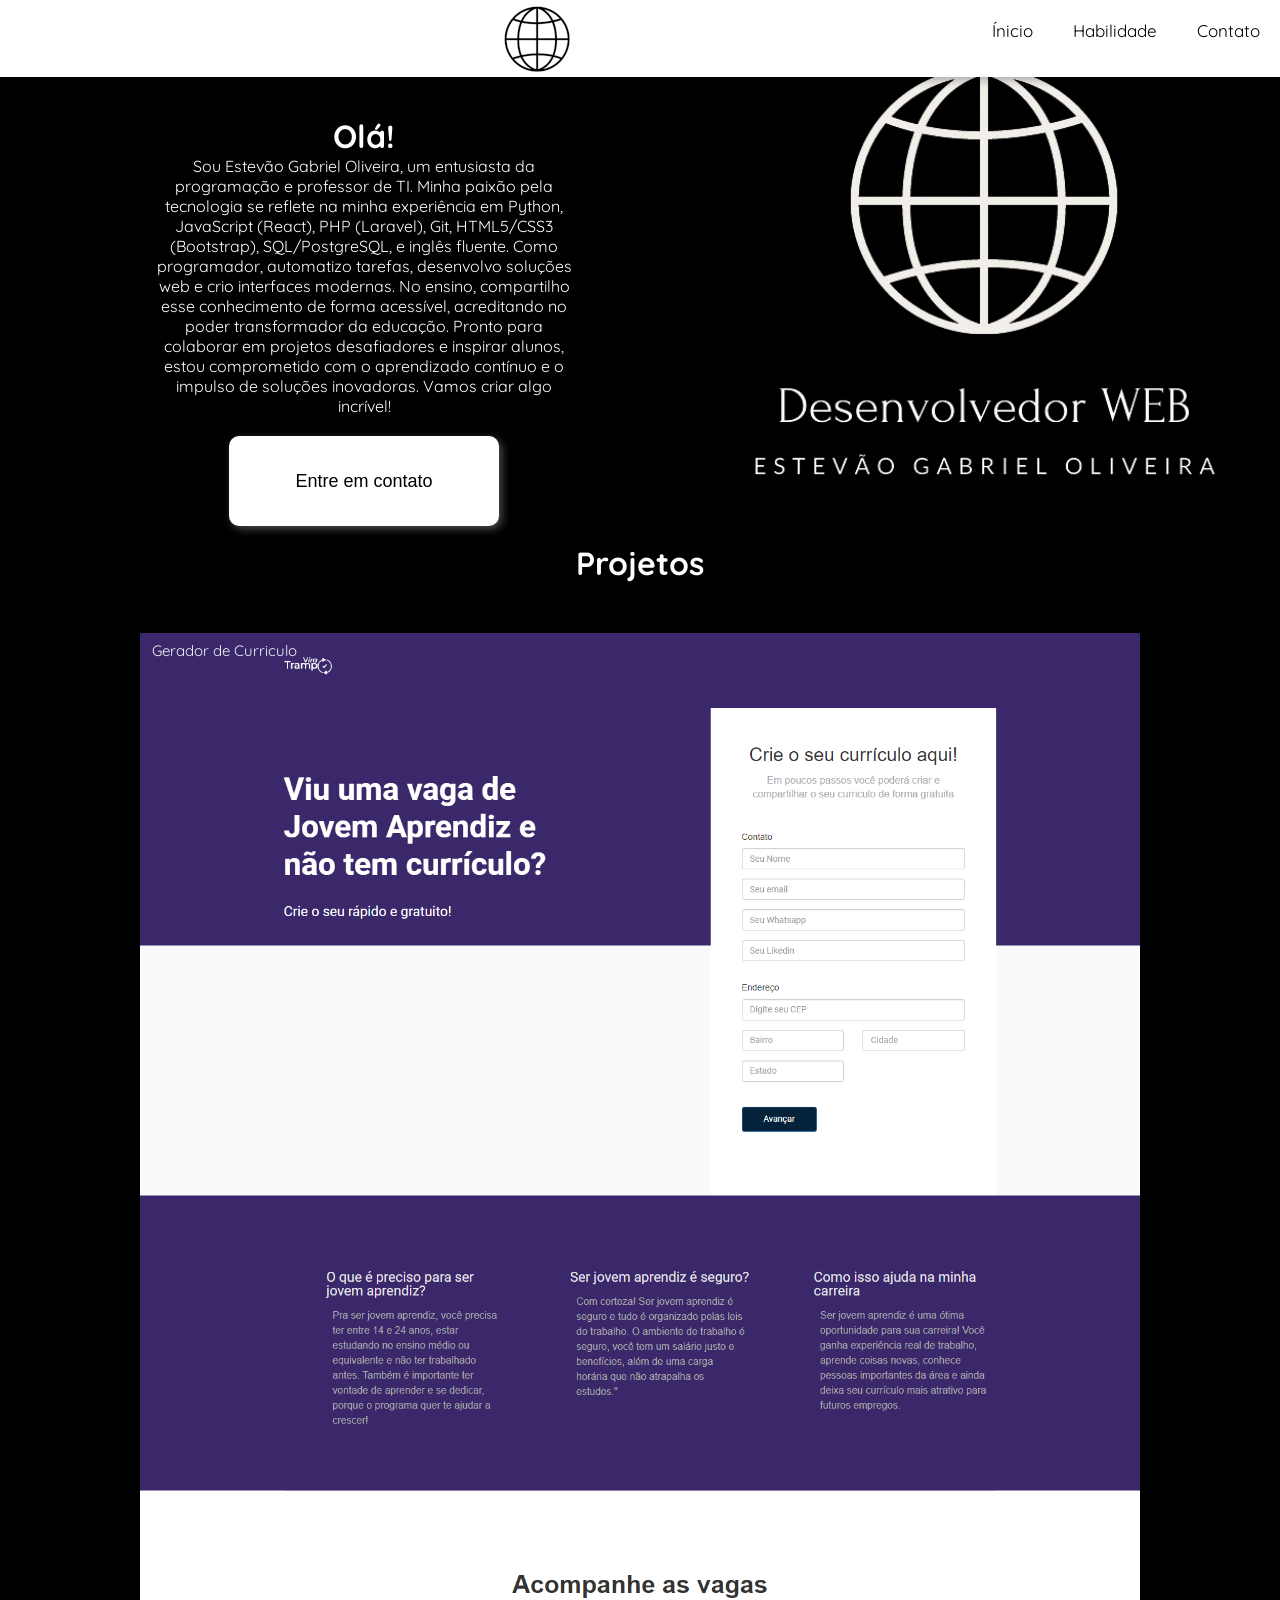
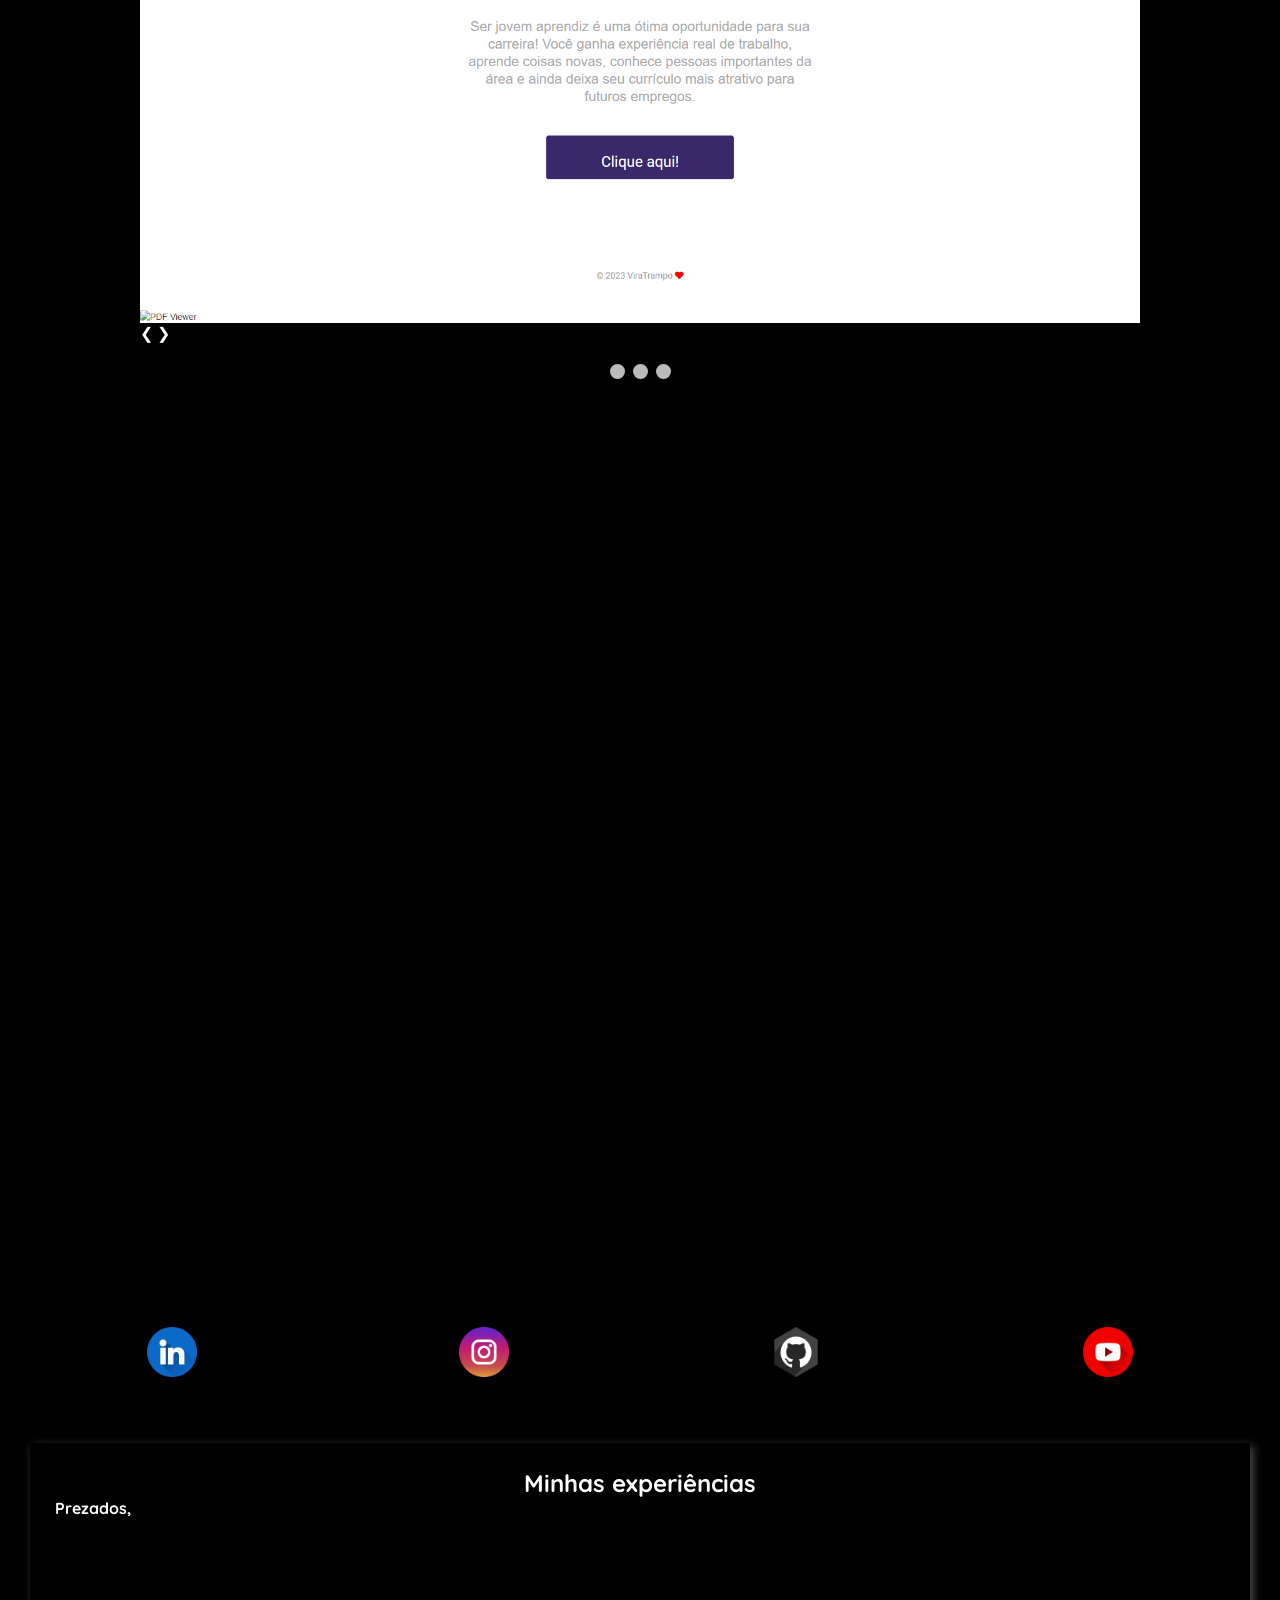
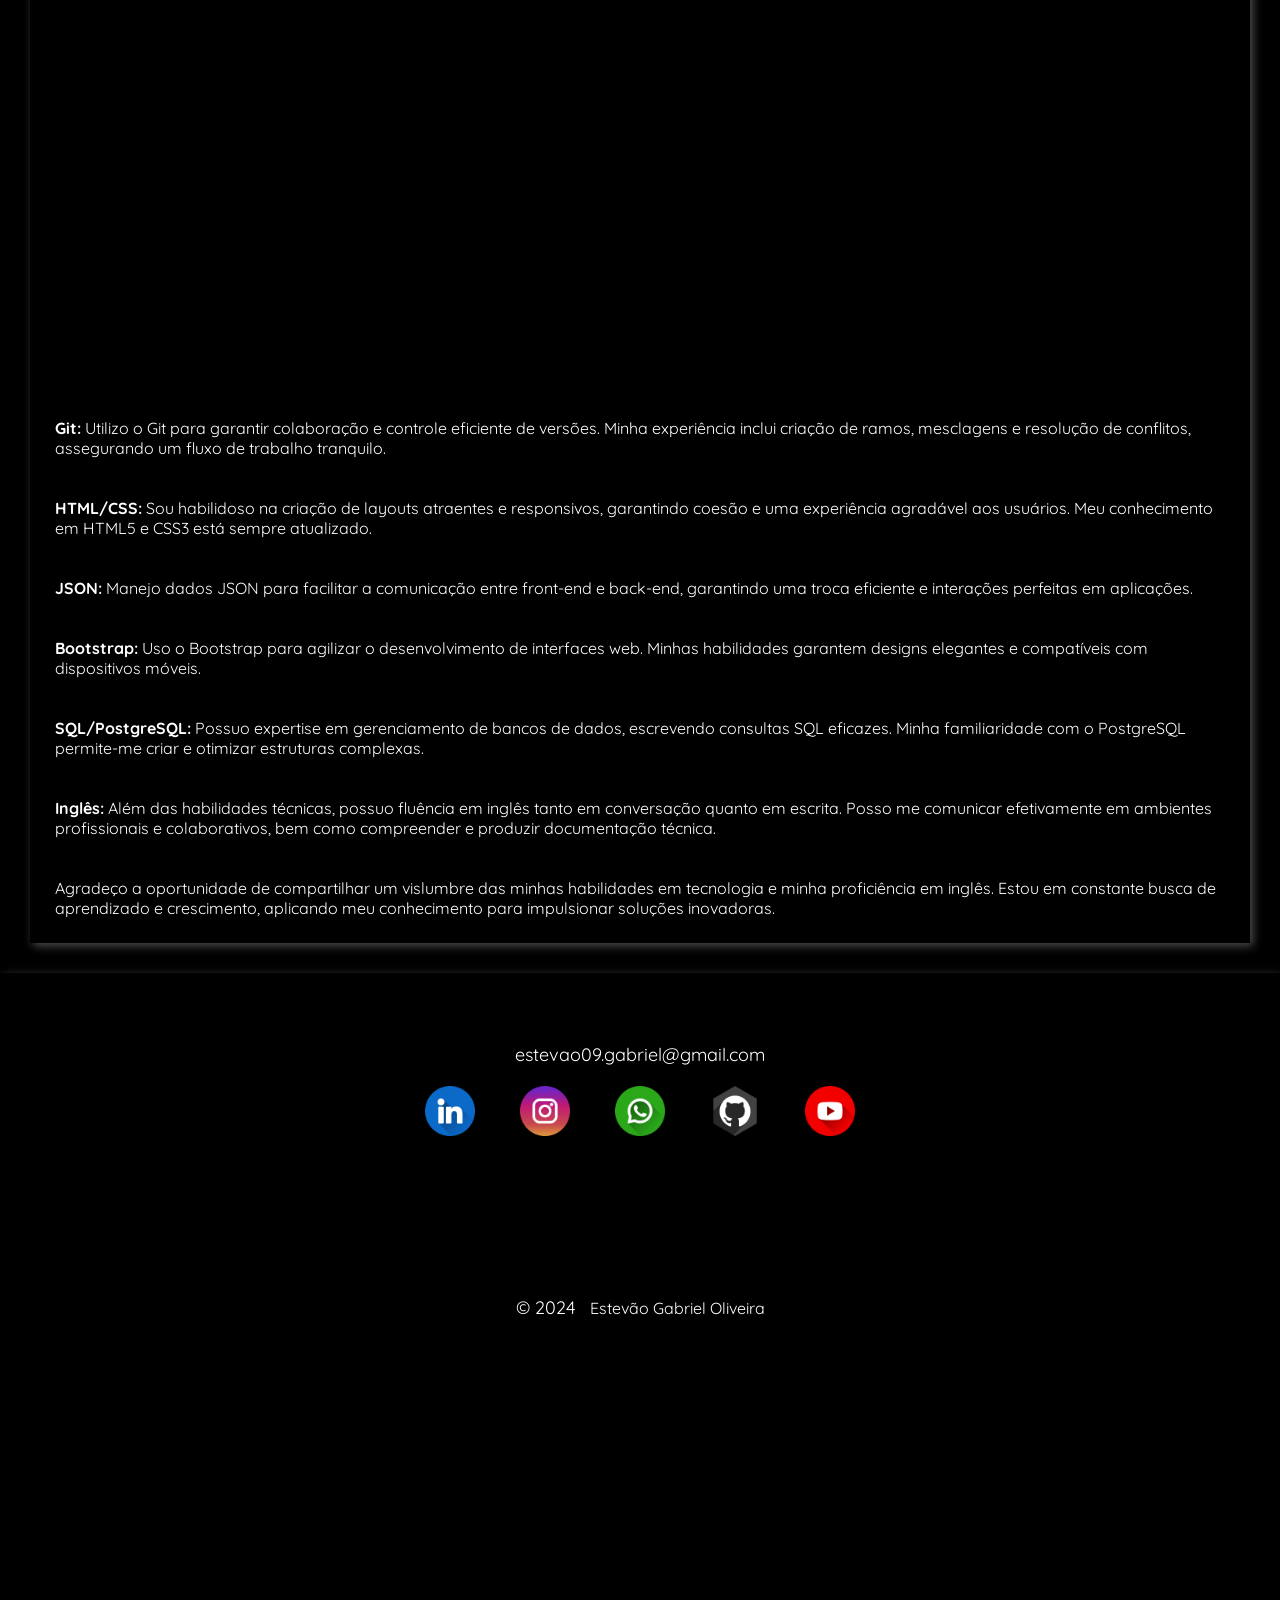
==== index.html @ 5f57acc6 "new style" ====
<!DOCTYPE html>
<html lang="en">
<head>
    <meta charset="UTF-8">
    <meta name="viewport" content="width=device-width, initial-scale=1.0">
    <link rel="stylesheet" href="styles.css">
    <link rel="preconnect" href="https://fonts.googleapis.com">
    <link rel="preconnect" href="https://fonts.gstatic.com" crossorigin>
    <link href="https://fonts.googleapis.com/css2?family=Quicksand:wght@400;700&display=swap" rel="stylesheet">
    <title>Estevão Developer</title>
    <link rel="icon" type="image/png" sizes="32x32" href="images/logo claro.png">
</head>
<body>
   <nav>
    <link rel="stylesheet" href="https://cdnjs.cloudflare.com/ajax/libs/font-awesome/4.7.0/css/font-awesome.min.css">

<div class="topnav" id="myTopnav">

     <img  class="logo" float="left" src="./images/logo-recorte.png"   alt="">


  <a href="#home" class="active"> Ínicio </a>
  <a href="#habilidades"> Habilidade </a>
  <a href="#contato"> Contato </a>
  <a href="javascript:void(0);" class="icon" onclick="myFunction()">
    <i class="fa fa-bars"></i>
  </a>

</div>
  
   </nav> 
<main>
    <div class="banner">
        <div class="txt-banner">
            
               <h1>Olá! </h1> 
                
              <p>  Sou Estevão Gabriel Oliveira, um entusiasta da programação e professor de TI. Minha paixão pela tecnologia se reflete na minha experiência em Python, JavaScript (React), PHP (Laravel), Git, HTML5/CSS3 (Bootstrap), SQL/PostgreSQL, e inglês fluente.
                
                Como programador, automatizo tarefas, desenvolvo soluções web e crio interfaces modernas. No ensino, compartilho esse conhecimento de forma acessível, acreditando no poder transformador da educação.
                
                Pronto para colaborar em projetos desafiadores e inspirar alunos, estou comprometido com o aprendizado contínuo e o impulso de soluções inovadoras.
                
                Vamos criar algo incrível!</p>
                <div class="btn-button">
                    <button>Entre em contato</button>
                </div>
            
        </div>
        <div class="img-banner">
          <img id="light-mode-image" src="./images/logo.png" alt="Light Mode Image">

          <!-- Modo escuro -->
          <img id="dark-mode-image" src="./images/logo claro.png" alt="Dark Mode Image">
      </div>
   
    </div>

</main>   
<section>
    <div class="projetos">
        <h1>Projetos</h1>
        <!-- Slideshow container -->
<div class="slideshow-container">

    <!-- Full-width images with number and caption text -->
    <div class="mySlides fade" >
      <div class="numbertext">Gerador de Curriculo</div>
      <a target="_blank" href="https://gerador-cv.onrender.com/"><img src="./images/cv-generator.png" style="width:100%"></a>
    
    </div>
  
    
  
    <!-- Next and previous buttons -->
    <a class="prev" onclick="plusSlides(-1)">&#10094;</a>
    <a class="next" onclick="plusSlides(1)">&#10095;</a>
  </div>
  <br>
  
  <!-- The dots/circles -->
  <div style="text-align:center">
    <span class="dot" onclick="currentSlide(1)"></span>
    <span class="dot" onclick="currentSlide(2)"></span>
    <span class="dot" onclick="currentSlide(3)"></span>
  </div>
    </div>
    <div class="aula"></div>
        <div class="contato" id="contato">
         

              
          <ul>
    
            <li><a target="_blank" href="https://www.linkedin.com/in/estev%C3%A3o-gabriel-oliveira-5339aa174/"><img src="./images/icon/linkedin.png" alt=""></a></li>
            <li><a target="_blank"   href="https://instagram.com/estevao_developer?igshid=YzAwZjE1ZTI0Zg=="><img src="./images/icon/instagram.png" alt=""></a></li>
            <li><a target="_blank"  href="https://github.com/Estevao-lang"><img src="./images/icon/github.png" alt=""></a></li>
            <li><a target="_blank"  href="https://www.youtube.com/channel/UC54DzxQUvCBLWkyb55XNCog"><img src="./images/icon/youtube.png" alt=""></a></li>
          </ul>
        </div>
    <div id="habilidades" class="sobre">
      
 
        
        <div class="sobre-txt">
          <h1>Minhas experiências</h1>
        <p  class="fade-in-text" data-scroll><b>Prezados,</b ></p><br><br>
        
            
            <p  class="fade-in-text" data-scroll>Gostaria de compartilhar um panorama das minhas habilidades em tecnologia, bem como meu nível de proficiência em inglês: </p><br><br>
            
           <p  class="fade-in-text" data-scroll><b>Python: </b> Minha trajetória na programação teve início com Python, uma linguagem versátil. Automatizo tarefas, desenvolvo soluções web e realizo análise de dados. Sou capaz de criar scripts eficientes e personalizados.</p>
            <br><br>
            <p  class="fade-in-text" data-scroll><b>JavaScript:</b> Adentrei o mundo do front-end com JavaScript. Tenho habilidade na criação de interações dinâmicas em páginas web. Além disso, sou proficiente no uso do framework React, desenvolvendo interfaces de usuário modernas e responsivas.</p>
            <br><br>
            <p  class="fade-in-text" data-scroll><b>PHP:</b> Possuo sólido conhecimento em PHP, uma linguagem essencial para o desenvolvimento web do lado do servidor. Construo aplicações dinâmicas e escaláveis, fazendo uso das capacidades do framework Laravel.</p>
            <br><br>
            <p  class="fade-in-text" data-scroll><b>React:</b> Minha paixão por construir interfaces de usuário reativas me levou ao React. Crio componentes reutilizáveis e desenvolvo aplicações envolventes, proporcionando excelentes experiências aos usuários.</p>
            <br><br>
            <p class="fade-in-text" data-scroll><b>Laravel:</b> Domino o Laravel, permitindo-me construir aplicações web avançadas e seguras. Desde a arquitetura até a segurança, estou confortável em trabalhar em diversos aspectos do desenvolvimento.</p>
            <br><br>
            <p  class="fade-in-text" data-scroll><b>Git:</b> Utilizo o Git para garantir colaboração e controle eficiente de versões. Minha experiência inclui criação de ramos, mesclagens e resolução de conflitos, assegurando um fluxo de trabalho tranquilo.</p>
            <br><br>
            <p  class="fade-in-text" data-scroll><b>HTML/CSS: </b>Sou habilidoso na criação de layouts atraentes e responsivos, garantindo coesão e uma experiência agradável aos usuários. Meu conhecimento em HTML5 e CSS3 está sempre atualizado. </p><br><br>
            
            <p  class="fade-in-text" data-scroll><b>JSON:</b> Manejo dados JSON para facilitar a comunicação entre front-end e back-end, garantindo uma troca eficiente e interações perfeitas em aplicações. </p><br> <br>
            
            <p  class="fade-in-text" data-scroll><b>Bootstrap: </b>Uso o Bootstrap para agilizar o desenvolvimento de interfaces web. Minhas habilidades garantem designs elegantes e compatíveis com dispositivos móveis. </p><br><br>
            
            <p  class="fade-in-text" data-scroll><b>SQL/PostgreSQL:</b> Possuo expertise em gerenciamento de bancos de dados, escrevendo consultas SQL eficazes. Minha familiaridade com o PostgreSQL permite-me criar e otimizar estruturas complexas.</p>
            <br><br>
            
            <p  class="fade-in-text" data-scroll><b>Inglês:</b> Além das habilidades técnicas, possuo fluência em inglês tanto em conversação quanto em escrita. Posso me comunicar efetivamente em ambientes profissionais e colaborativos, bem como compreender e produzir documentação técnica.</p>
            <br><br>
             <p  class="fade-in-text"  data-scroll>Agradeço a oportunidade de compartilhar um vislumbre das minhas habilidades em tecnologia e minha proficiência em inglês. Estou em constante busca de aprendizado e crescimento, aplicando meu conhecimento para impulsionar soluções inovadoras.</p>
    </div>
</div>
</section>
<footer>
  <div class="contatos-footer">
    <ul>

      <li> <a  href=mailto:estevao09.gabriel@gmail.com target="_blank" rel="noopener noreferrer"  style="text-decoration: none; color: white;">estevao09.gabriel@gmail.com</a></li>
    </ul>  
  </div>

<div class="redes">
  <ul>
    
    <li><a target="_blank" href="https://www.linkedin.com/in/estev%C3%A3o-gabriel-oliveira-5339aa174/"><img src="./images/icon/linkedin.png" alt=""></a></li>
    <li><a target="_blank"   href="https://instagram.com/estevao_developer?igshid=YzAwZjE1ZTI0Zg=="><img src="./images/icon/instagram.png" alt=""></a></li>
    <li><a target="_blank"  href="https://wa.me/5511965838246"><img src="./images/icon/whatsapp.png" alt=""></a></li>
    <li><a target="_blank"  href="https://github.com/Estevao-lang"><img src="./images/icon/github.png" alt=""></a></li>
    <li><a target="_blank"  href="https://www.youtube.com/channel/UC54DzxQUvCBLWkyb55XNCog"><img src="./images/icon/youtube.png" alt=""></a></li>
  </ul>
  
</div>
<div class="copy">© 2024 
  <a href="https://www.linkedin.com/in/estev%C3%A3o-gabriel-oliveira-5339aa174/" target="_blank"> Estevão Gabriel Oliveira</a>
</div>
</footer>

<script src="app.js"></script>
</body>
</html>
---- styles.css ----
/* Reset de estilos */
* {
  margin: 0;
  padding: 0;
  box-sizing: border-box;
}

/* Estilos base */
body {
  font-family: 'Quicksand', sans-serif;
  background-color: black;
  color: white;
}

body.dark-mode {
  background-color: #333;
  color: #fff;
}
#light-mode-image {
  display: none; /* Visível por padrão */
}

#dark-mode-image {
  display: block; /* Invisível por padrão */
}

.dark-mode #light-mode-image {
  display: none; /* Oculta no modo escuro */
}

.dark-mode #dark-mode-image {
  display: block; /* Mostra no modo escuro */
}

.txt-banner{
  display: flex;
  justify-content: center;
  text-align: center;
  flex-direction: column;
}
.banner {
  display: flex;
  justify-content: center;
  margin-bottom: 300px;
  border-bottom: #bbb 1px solid;
}
nav{ 
   box-shadow: 3px 3px 9px rgba(0, 0, 0, 0.3); 
   position: fixed;
   width: 100%;
   background-color: white;
   z-index: 1;
}

.logo{
position: relative;
right: 30vw;
}
.img-banner img {
  width: 40vw;
  margin-bottom: 60px;
}

.txt-banner p {
  padding: 0 10vw;
}
 .sobre-txt{
  padding: 25px;
}
li {
  list-style: none;
  margin: 20px;
  display: inline;
}

.aula {
  background-color: black;
  background-image: url("./images/apontando.JPG");
  height: 100vh;
  background-attachment: fixed;
  background-position: center;
  background-repeat: no-repeat;
  background-size: cover;
}

li:hover {
  opacity: 0.5;
}

.topnav {
  display: flex;
  justify-content: right;

}

.contato ul {
  justify-content: center;
  display: flex;
  flex-wrap: wrap;
}

.redes li a img {
  width: 50px;
}

.topnav a {
  float: left;
  color: black;
  text-align: center;
  padding: 20px;
  text-decoration: none;
  font-size: 17px;
}

.topnav a:hover {
  opacity: 0.5;
}

.topnav a.active {
  color: black;
}


.topnav .icon {
  display: none;
}

.btn-button button {
  padding: 15px;
  width: 15em;
  margin-top: 20px;
  border-style: none;
  border-radius: 10px;
  background-color: white;
  color: black;
  box-shadow: 3px 3px 9px rgba(255, 255, 255, 0.3); 
}

.btn-button button:hover {
  opacity: 0.5;
}

.editorial {
  display: block;
  width: 100%;
  height: 60px;
  max-height: 60px;
  margin: 0;
  z-index: 5;
}

.parallax1 > use,
.parallax2 > use,
.parallax3 > use,
.parallax4 > use {
  animation: move-forever 10s linear infinite;
}

.parallax2 > use {
  animation-duration: 8s;
}

.parallax3 > use {
  animation-duration: 6s;
}

.parallax4 > use {
  animation-duration: 4s;
}

@keyframes move-forever {
  0% {
    transform: translate(85px, 0%);
  }
  100% {
    transform: translate(-90px, 0%);
  }
}

.projetos {
  background-color: black;
  color: white;
  overflow: hidden;
}

.projetos h1 {
  padding: 30px;
  text-align: center;
  margin: 20px;
  font-weight: 700;
  font-size: xx-large;
}

.mySlides {
  display: none;
}

img {
  vertical-align: middle;
}

.slideshow-container {
  max-width: 1000px;
  position: relative;
  margin: auto;
}

.text,
.numbertext {
  color: #f2f2f2;
  font-size: 15px;
  padding: 8px 12px;
  position: absolute;
}

.text {
  bottom: 8px;
  width: 100%;
  text-align: center;
}

.numbertext {
  top: 0;
}

.dot {
  height: 15px;
  width: 15px;
  margin: 0 2px;
  background-color: #bbb;
  border-radius: 50%;
  display: inline-block;
  transition: background-color 0.6s ease;
}

.fade {
  animation-name: fade;
  animation-duration: 1.5s;
}

@keyframes fade {
  from {
    opacity: .4;
  }
  to {
    opacity: 1;
  }
}

h1 {
  text-align: center;
}

.sobre {
  margin: 30px;
  padding: 25px;
  box-shadow: 3px 3px 9px rgba(255, 255, 255, 0.3); 
}

.fade-in-text {
  opacity: 0;
}

.visible {
  opacity: 1 !important;
  animation: fadeIn 5s forwards;
}

@keyframes fadeIn {
  0% {
    opacity: 0;
  }
  100% {
    opacity: 1;
  }
}

footer {
  text-align: center;
  height: 70vh;
  background-color: black;
  color: white;
  padding: 50px;
  box-shadow: 3px 3px 9px rgba(255, 255, 255, 0.3); 
}

.perfil {
  display: flex;
  text-align: center;
  justify-content: center;
  margin: 20px;
}

.contato ul {
  display: flex;
  justify-content: space-around;
  text-align: center;
  padding: 1rem;

 

}

.contato img {
  width: 50px;
  padding-top: 0.5em;
}

.perfil img {
  width: 10vw;
  box-shadow: rgba(0, 0, 0, 0.24) 0px 3px 8px;
  border-radius: 100%;
}

.contatos-footer ul {
  display: flex;
  flex-direction: column;
}

.redes {
  display: flex;
  justify-content: space-around;
  align-items: center;
}

.copy {
  margin-top: 10rem;
  text-align: center;
}

.copy a {
  color: #fff;
  font-size: 1rem;
  text-decoration: none;
  margin-left: 10px;
  text-align: center;
}

/* Media Query para 1920x1080 pixels */
@media screen and (min-width: 1921px) {
  .aula {
    background-size: cover;
    min-height: 500px; /* Ajuste conforme necessário */
  }

  /* Adicione outras regras de estilo específicas para 1920x1080 pixels, se necessário */
}

/* Media Query para 750x1334 pixels */
@media screen and (max-width: 750px) and (max-height: 1334px) {
  .aula {
    background-size: 100% 50%; /* Ajuste para cobrir toda a largura e metade da altura */
    height: 100vh !important; /* Necessário em alguns browsers */
  }

  /* Adicione outras regras de estilo específicas para 750x1334 pixels, se necessário */
}

/* Responsive styles for screens up to 600px */
@media only screen and (max-width: 600px) {
  .aula {
    background-size: 100% 50%;
    height: 100vh !important;
  }
.txt-banner{
  margin-bottom: 5rem;
 
}
.img-banner img{
  margin-bottom:-1rem ;
}
  .topnav a:not(:first-child) {
    display: none;
  }


  .topnav a.icon {
    float: right;
    display: block;
  }

  footer {
    
    display: flex;
    flex-direction: column;
  
  }

}

/* Responsive styles for screens between 601px and 1200px */
@media only screen and (min-width: 601px) and (max-width: 1200px) {
  .aula {
    background-size: cover;
    min-height: 400px;
  }
}

/* Responsive styles for screens up to 800px */
@media screen and (max-width: 800px) {
  .img-banner {
    display: flex;
    justify-content: center;
    margin-bottom: -80px;
    padding: 20px;
  }

  .banner {
    display: flex;
    flex-direction: column-reverse;
  }
}

/* Responsive styles for screens up to 1600px */
@media screen and (max-width: 1600px) {
  .img-banner,
  .banner {
    display: flex;
    justify-content: center;
    margin-bottom: -80px;
    padding: 20px;
  }

  .btn-button {
    display: flex;
    justify-content: center;
  }

  button {
    width: 30vw;
    height: 10vh;
    font-size: large;
  }

  footer {
    font-size: large;
  }

  .txt-banner {
    padding: 20px 0 0 0;
    margin-top: 50px;
  }

  .sobre {
    padding: 0;
  }
}

/* Responsive styles for screens up to 600px (again) */
@media screen and (max-width: 600px) {
  .topnav.responsive {
    position: relative;
  }

  .topnav.responsive .icon {
    position: absolute;
    right: 0;
    top: 0;
  }

  .topnav.responsive a {
    float: none;
    display: block;
    text-align: left;
  }
}

@media only screen and (max-width: 300px) {
  .text {
    font-size: 11px;
  }
}
/* Adapte as propriedades conforme necessário para diferentes tamanhos de tela */
@media screen and (max-width: 600px) {
  .aula {
    background-size: 100% 50%;
    height: 100vh !important;
  }

}

@media only screen and (min-width: 601px) and (max-width: 1200px) {
  .aula {
    background-size: cover;
    min-height: 400px;
  }

}
@media screen and (min-width: 1920px) and (min-height: 1080px) {
.editorial{
  margin-top: -20rem;
}
.txt-banner{
  display: flex;
  justify-content: center;
  align-items: center;
  flex-direction: column;
}

  /* Adicione mais ajustes conforme necessário */
}
@media screen and (min-width: 720px) and (min-height: 1034px) {
.img-banner{
  margin-bottom: -10rem;
}
.txt-banner{
margin-bottom: 5rem;
}
.btn-button button{
  height: 5rem;
}
    /* Adicione mais ajustes conforme necessário */
  }
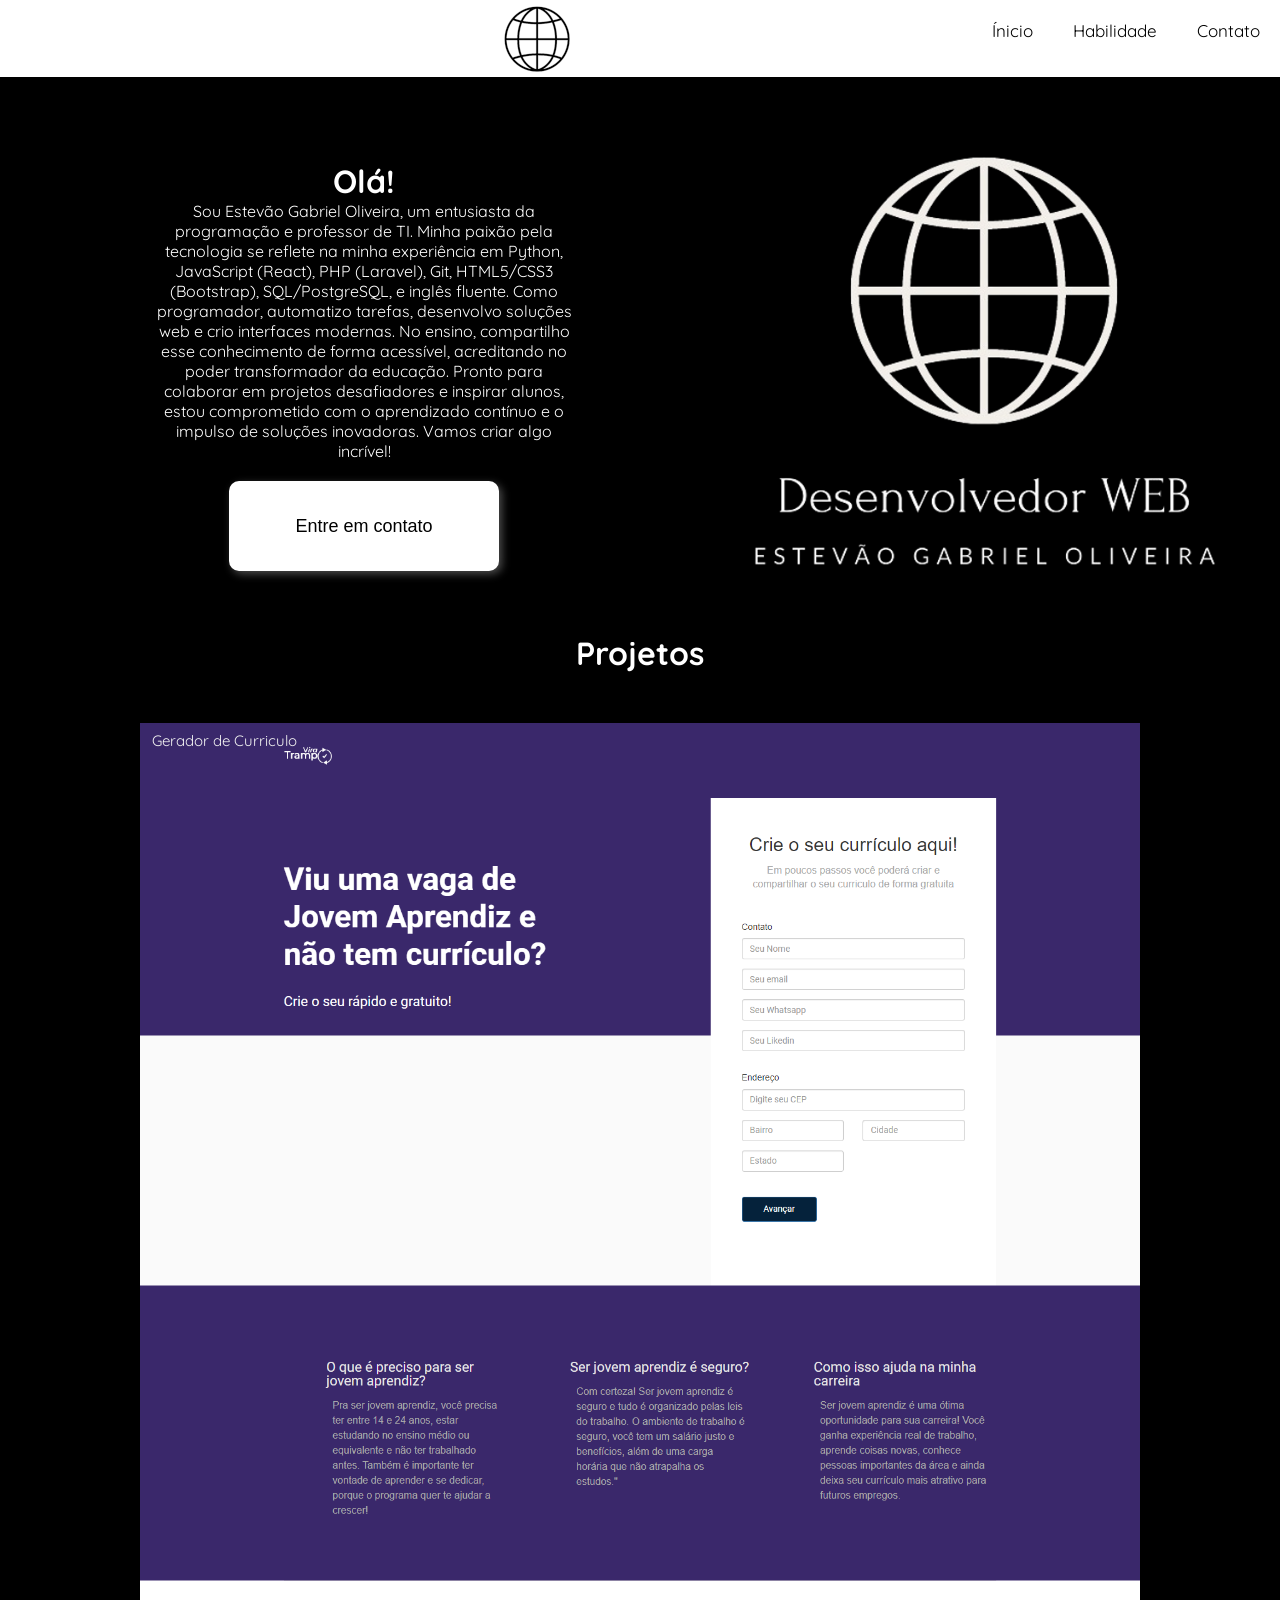
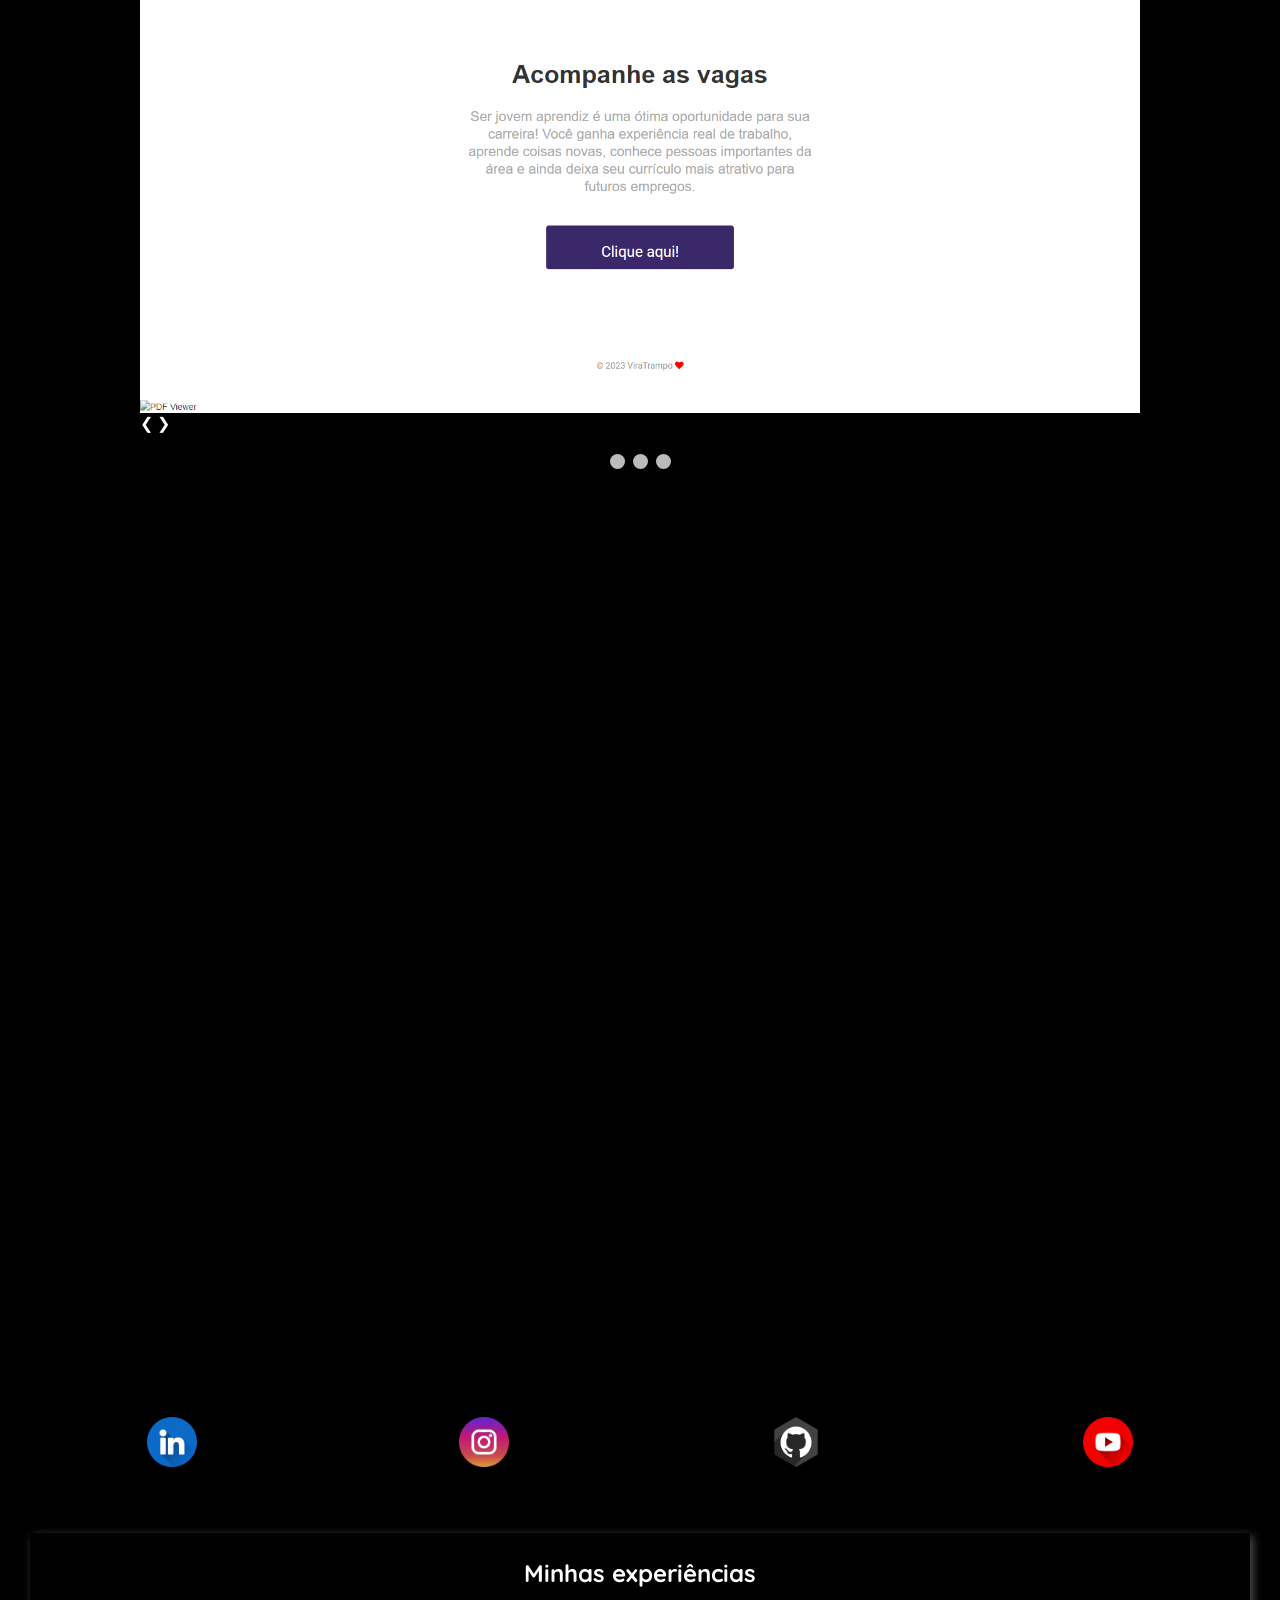
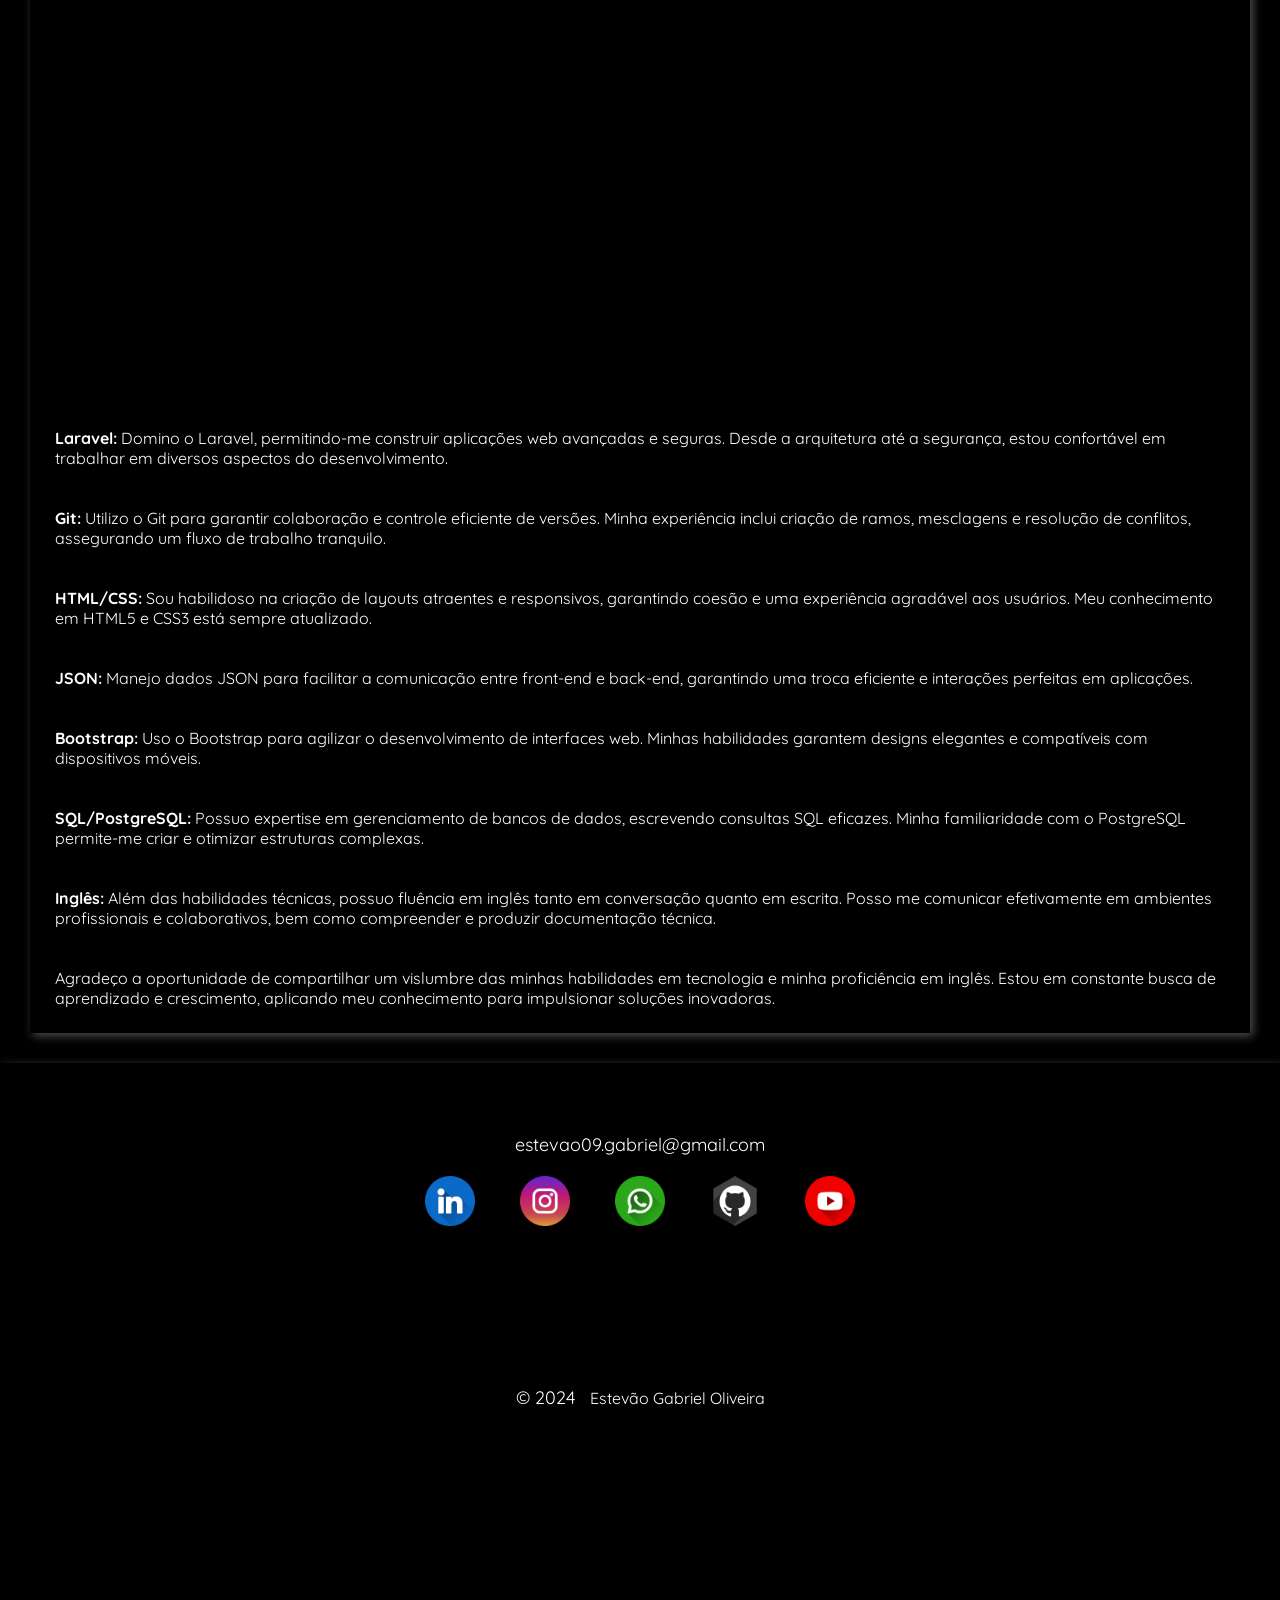
==== commit d0a8e806: "version 0.1" ====
--- a/index.html
+++ b/index.html
@@ -20,7 +20,7 @@
      <img  class="logo" float="left" src="./images/logo-recorte.png"   alt="">
 
 
-  <a href="#home" class="active"> Ínicio </a>
+  <a href="index.html" class="active"> Ínicio </a>
   <a href="#habilidades"> Habilidade </a>
   <a href="#contato"> Contato </a>
   <a href="javascript:void(0);" class="icon" onclick="myFunction()">
@@ -52,7 +52,7 @@
           <img id="light-mode-image" src="./images/logo.png" alt="Light Mode Image">
 
           <!-- Modo escuro -->
-          <img id="dark-mode-image" src="./images/logo claro.png" alt="Dark Mode Image">
+          <img id="dark-mode-image" src="./images/logo claro 1.png" alt="Dark Mode Image">
       </div>
    
     </div>
--- a/styles.css
+++ b/styles.css
@@ -31,6 +31,15 @@
 .dark-mode #dark-mode-image {
   display: block; /* Mostra no modo escuro */
 }
+#dark-mode-image {
+  opacity: 0; /* Define a opacidade inicial da imagem para 0 (invisível) */
+  transition: opacity 5s ease; /* Adiciona uma transição de 0.5 segundos para suavizar o efeito de fade */
+}
+
+body.loaded #dark-mode-image {
+  opacity: 1; /* Define a opacidade para 1 quando o corpo (body) possui a classe "loaded" */
+}
+
 
 .txt-banner{
   display: flex;
@@ -57,8 +66,9 @@
 right: 30vw;
 }
 .img-banner img {
-  width: 40vw;
+  max-width: 40vw;
   margin-bottom: 60px;
+  margin-top: 10vh;
 }
 
 .txt-banner p {
@@ -319,7 +329,7 @@
 
 .redes {
   display: flex;
-  justify-content: space-around;
+  justify-content: space-evenly;
   align-items: center;
 }
 
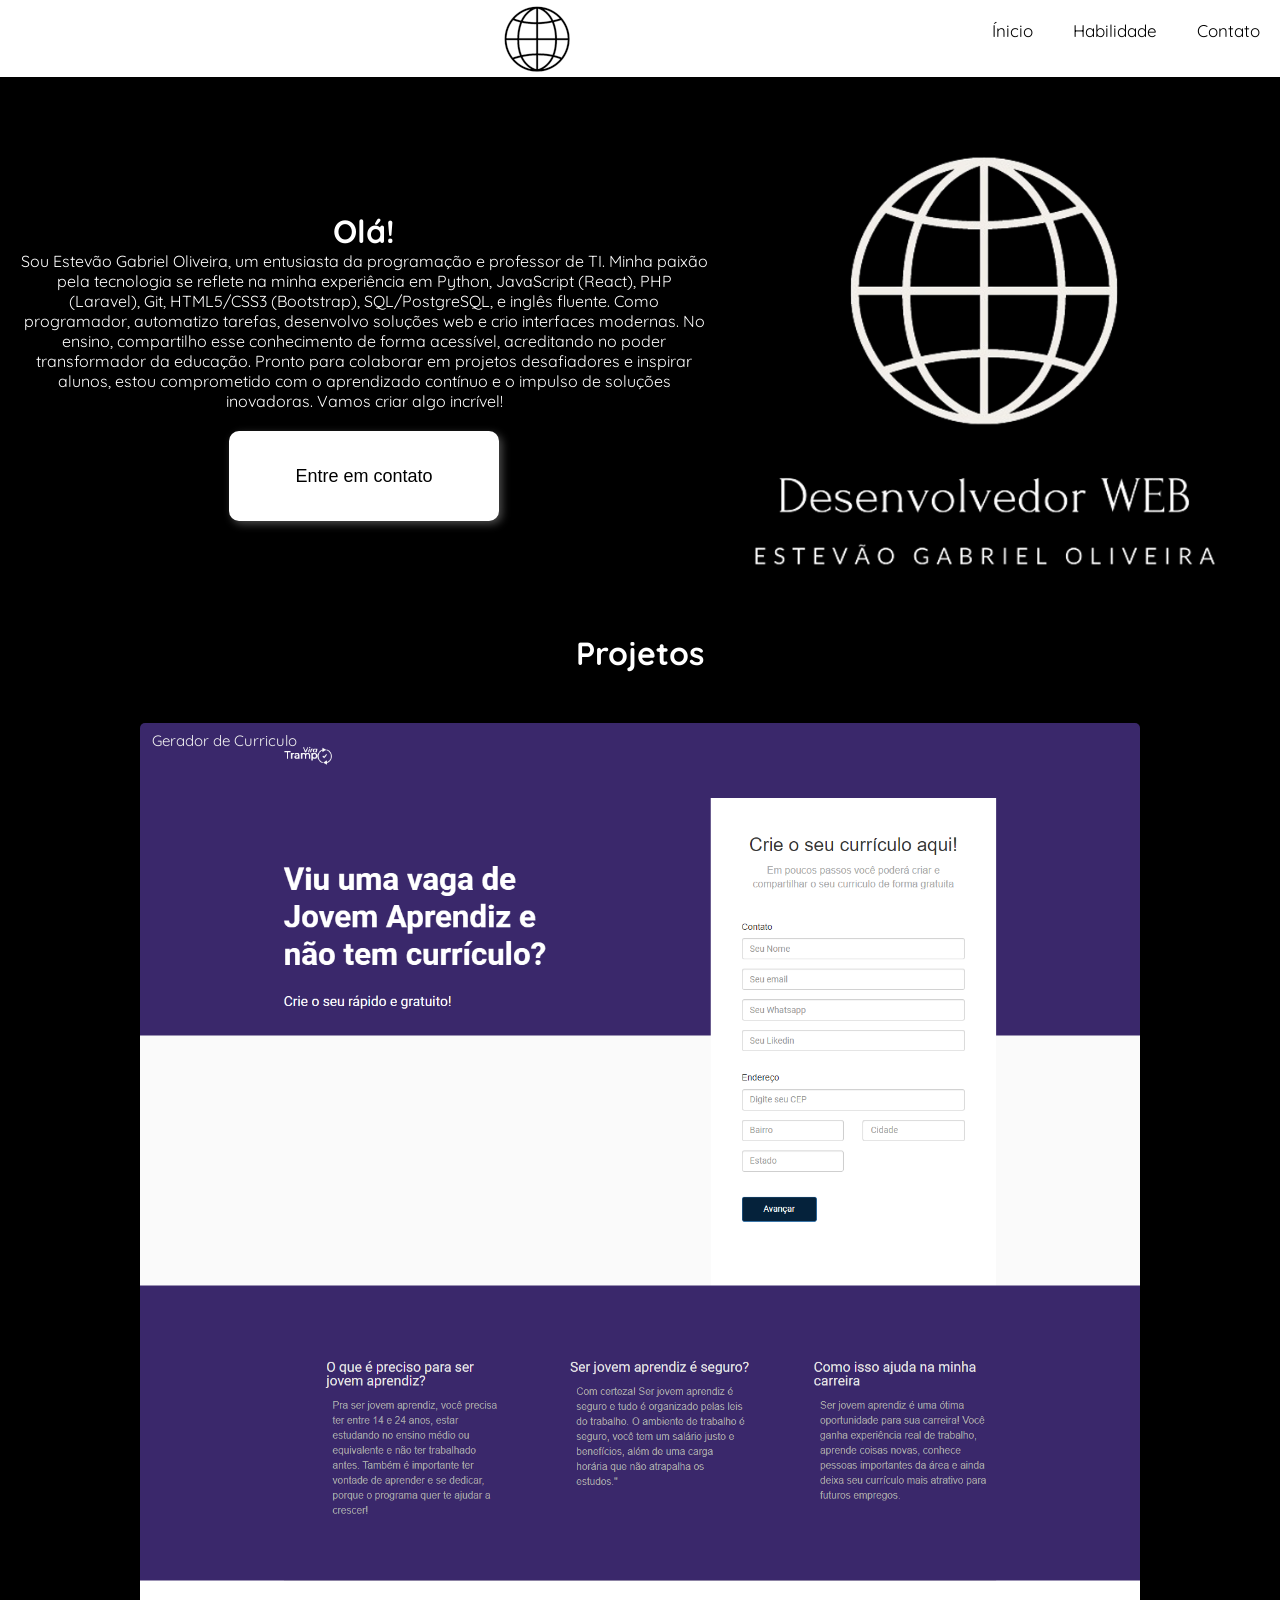
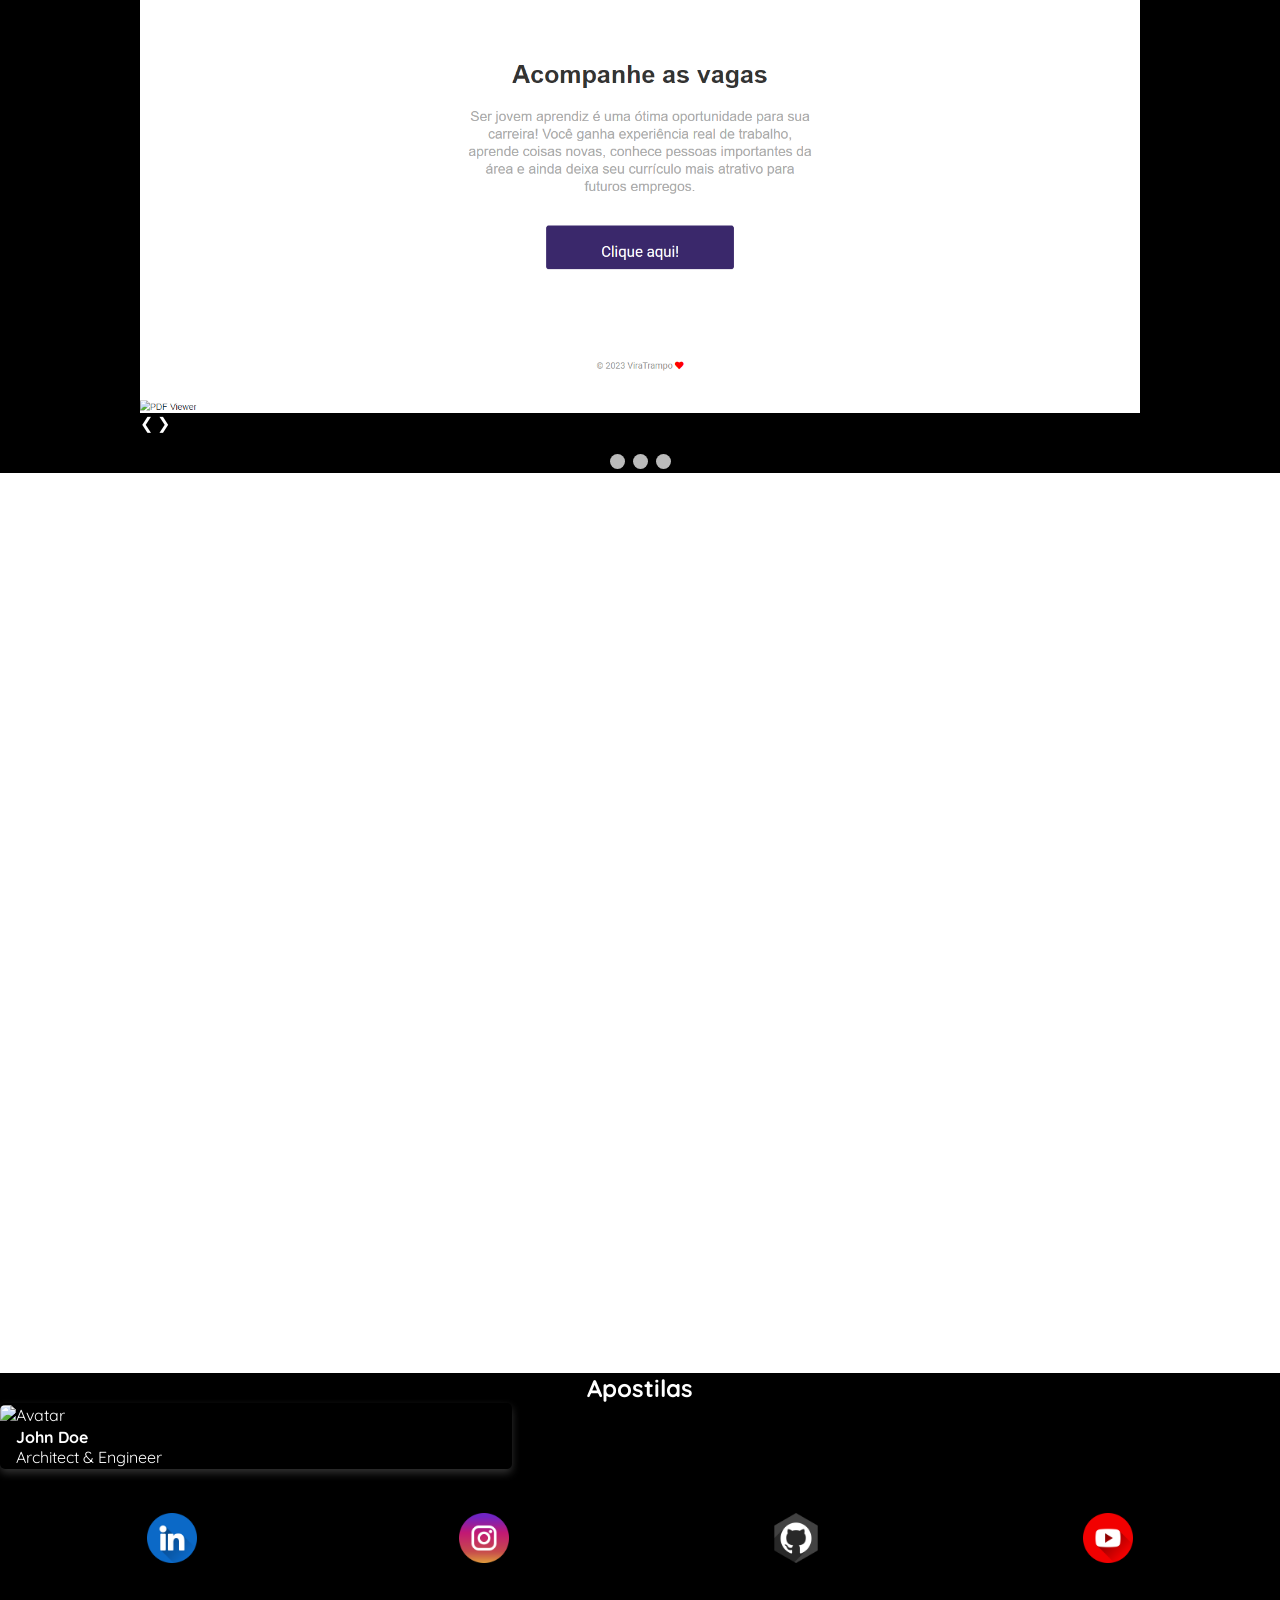
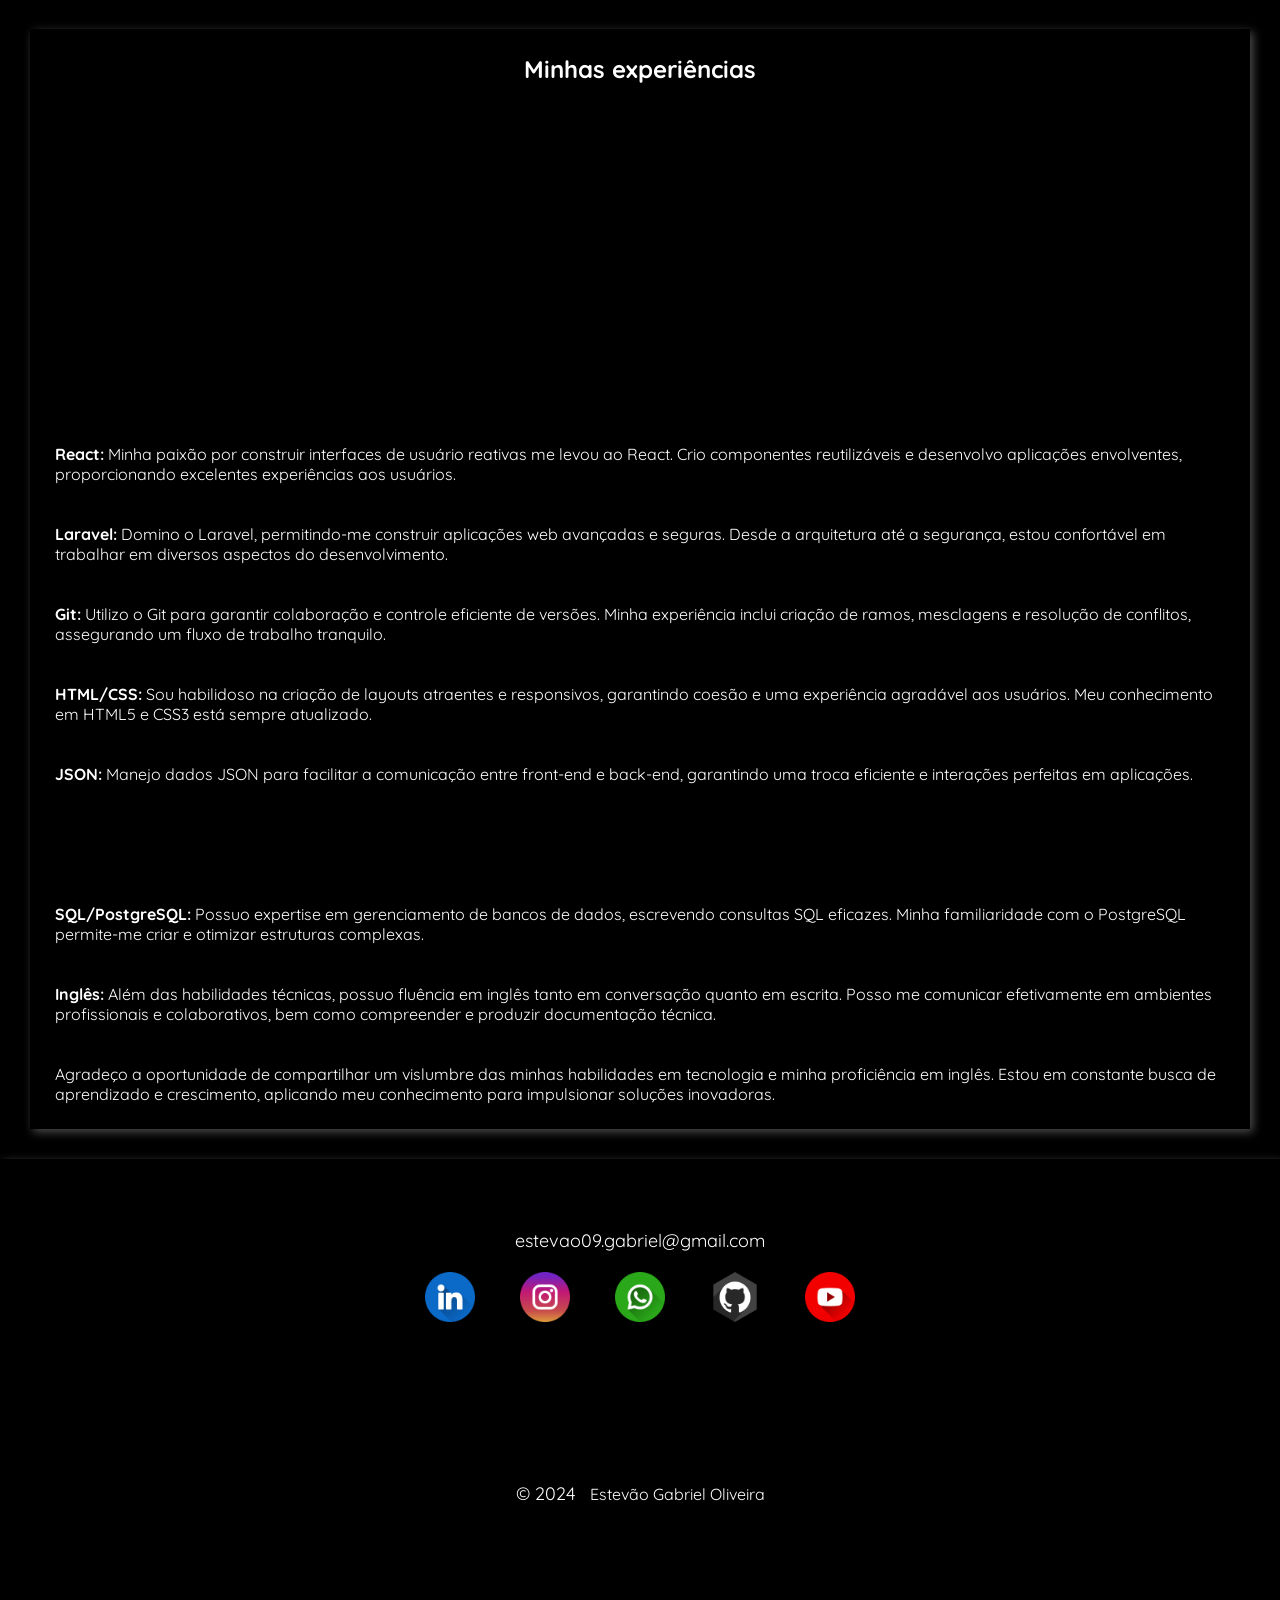
==== commit 37781c32: "version 0.1" ====
--- a/index.html
+++ b/index.html
@@ -58,6 +58,7 @@
     </div>
 
 </main>   
+
 <section>
     <div class="projetos">
         <h1>Projetos</h1>
@@ -70,7 +71,7 @@
       <a target="_blank" href="https://gerador-cv.onrender.com/"><img src="./images/cv-generator.png" style="width:100%"></a>
     
     </div>
-  
+
     
   
     <!-- Next and previous buttons -->
@@ -87,6 +88,20 @@
   </div>
     </div>
     <div class="aula"></div>
+
+    <div class="apostilas">
+      <h1>Apostilas</h1>
+      <div class="card">
+  <img src="img_avatar.png" alt="Avatar" style="width:100%">
+  <div class="container">
+    <h4><b>John Doe</b></h4>
+    <p>Architect & Engineer</p>
+  </div>
+</div>
+
+    </div>
+
+
         <div class="contato" id="contato">
          
 
--- a/styles.css
+++ b/styles.css
@@ -71,9 +71,7 @@
   margin-top: 10vh;
 }
 
-.txt-banner p {
-  padding: 0 10vw;
-}
+
  .sobre-txt{
   padding: 25px;
 }
@@ -82,15 +80,38 @@
   margin: 20px;
   display: inline;
 }
+hr{
+  opacity: 0.5;
+  margin: 0 10px 0 10px;
+}
 
 .aula {
-  background-color: black;
+  background-color: rgb(255, 255, 255);
   background-image: url("./images/apontando.JPG");
   height: 100vh;
   background-attachment: fixed;
   background-position: center;
   background-repeat: no-repeat;
   background-size: cover;
+}
+
+.card {
+  box-shadow: 0 4px 8px 0 rgba(255, 255, 255, 0.2);
+  transition: 0.3s;
+  width: 40%;
+  border-radius: 5px;
+}
+
+.card:hover {
+  box-shadow: 0 8px 16px 0 rgba(0,0,0,0.2);
+}
+
+img {
+  border-radius: 5px 5px 0 0;
+}
+
+.container {
+  padding: 2px 16px;
 }
 
 li:hover {
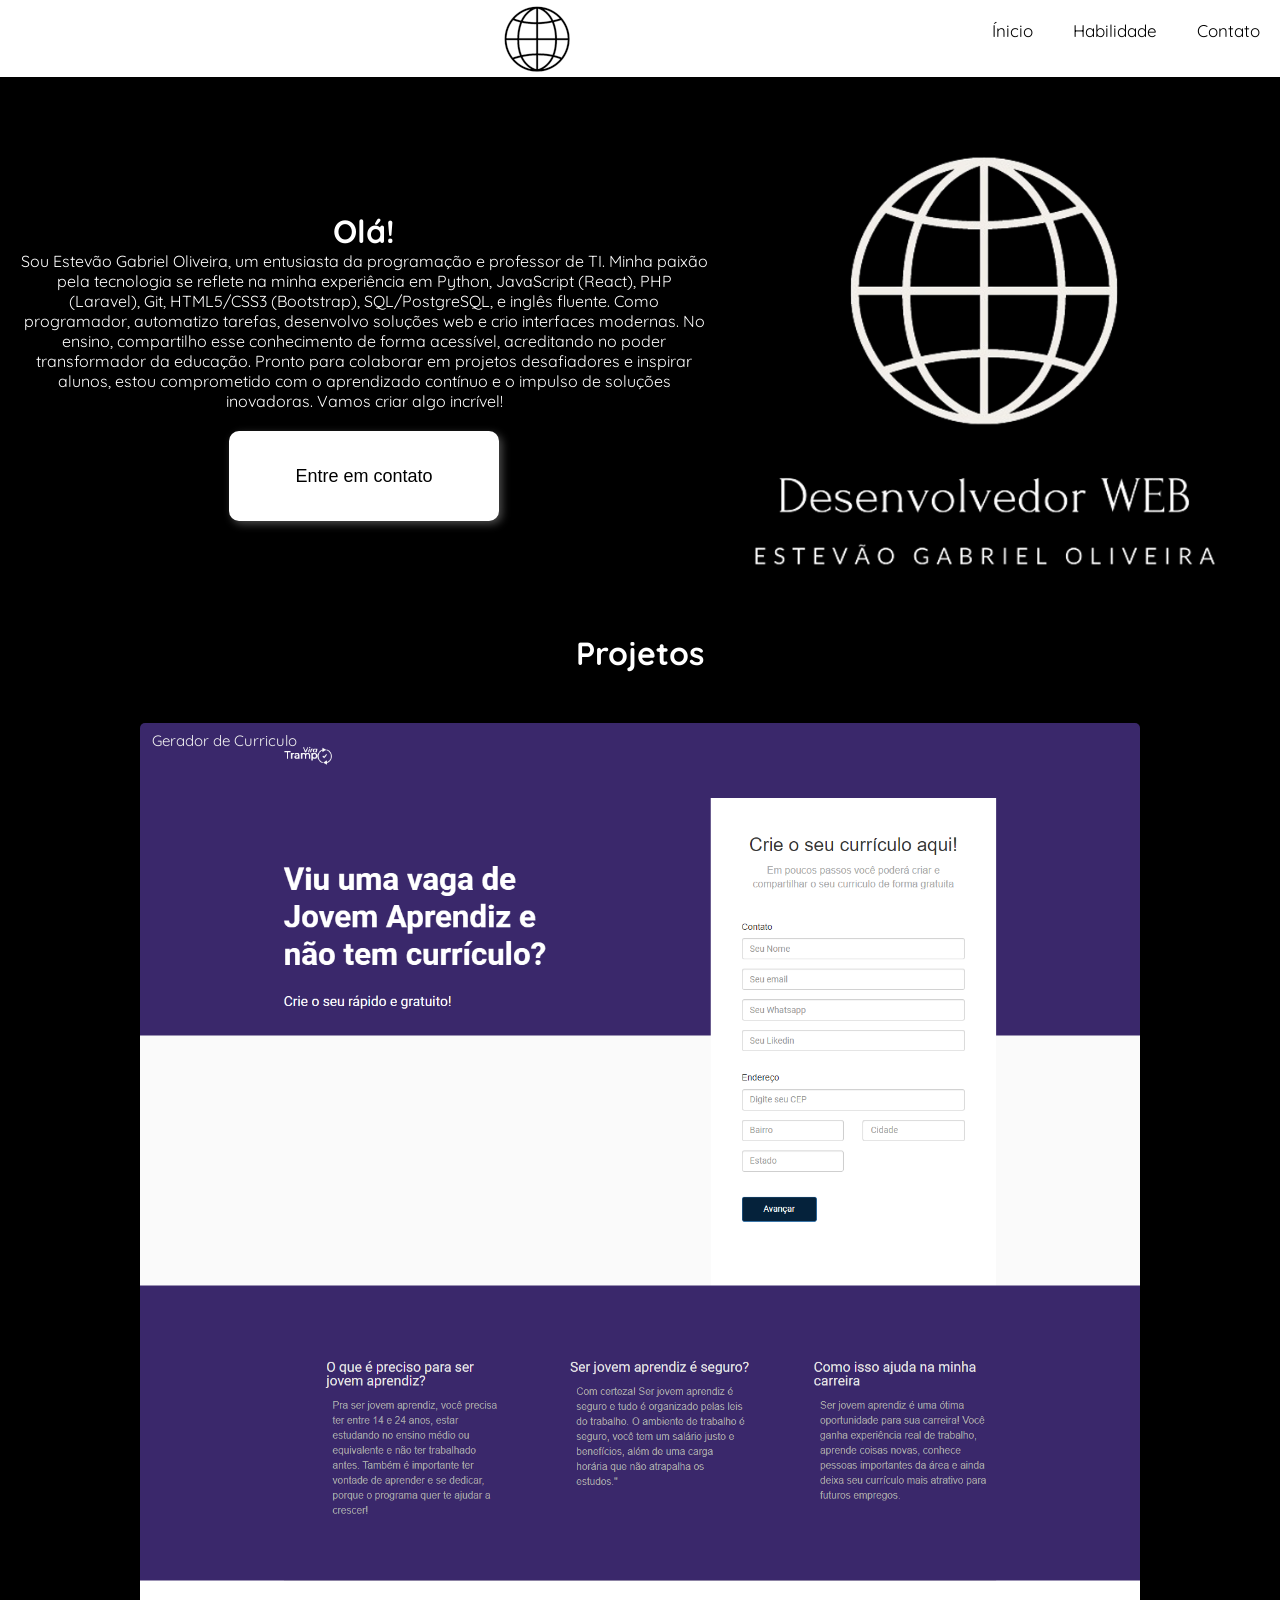
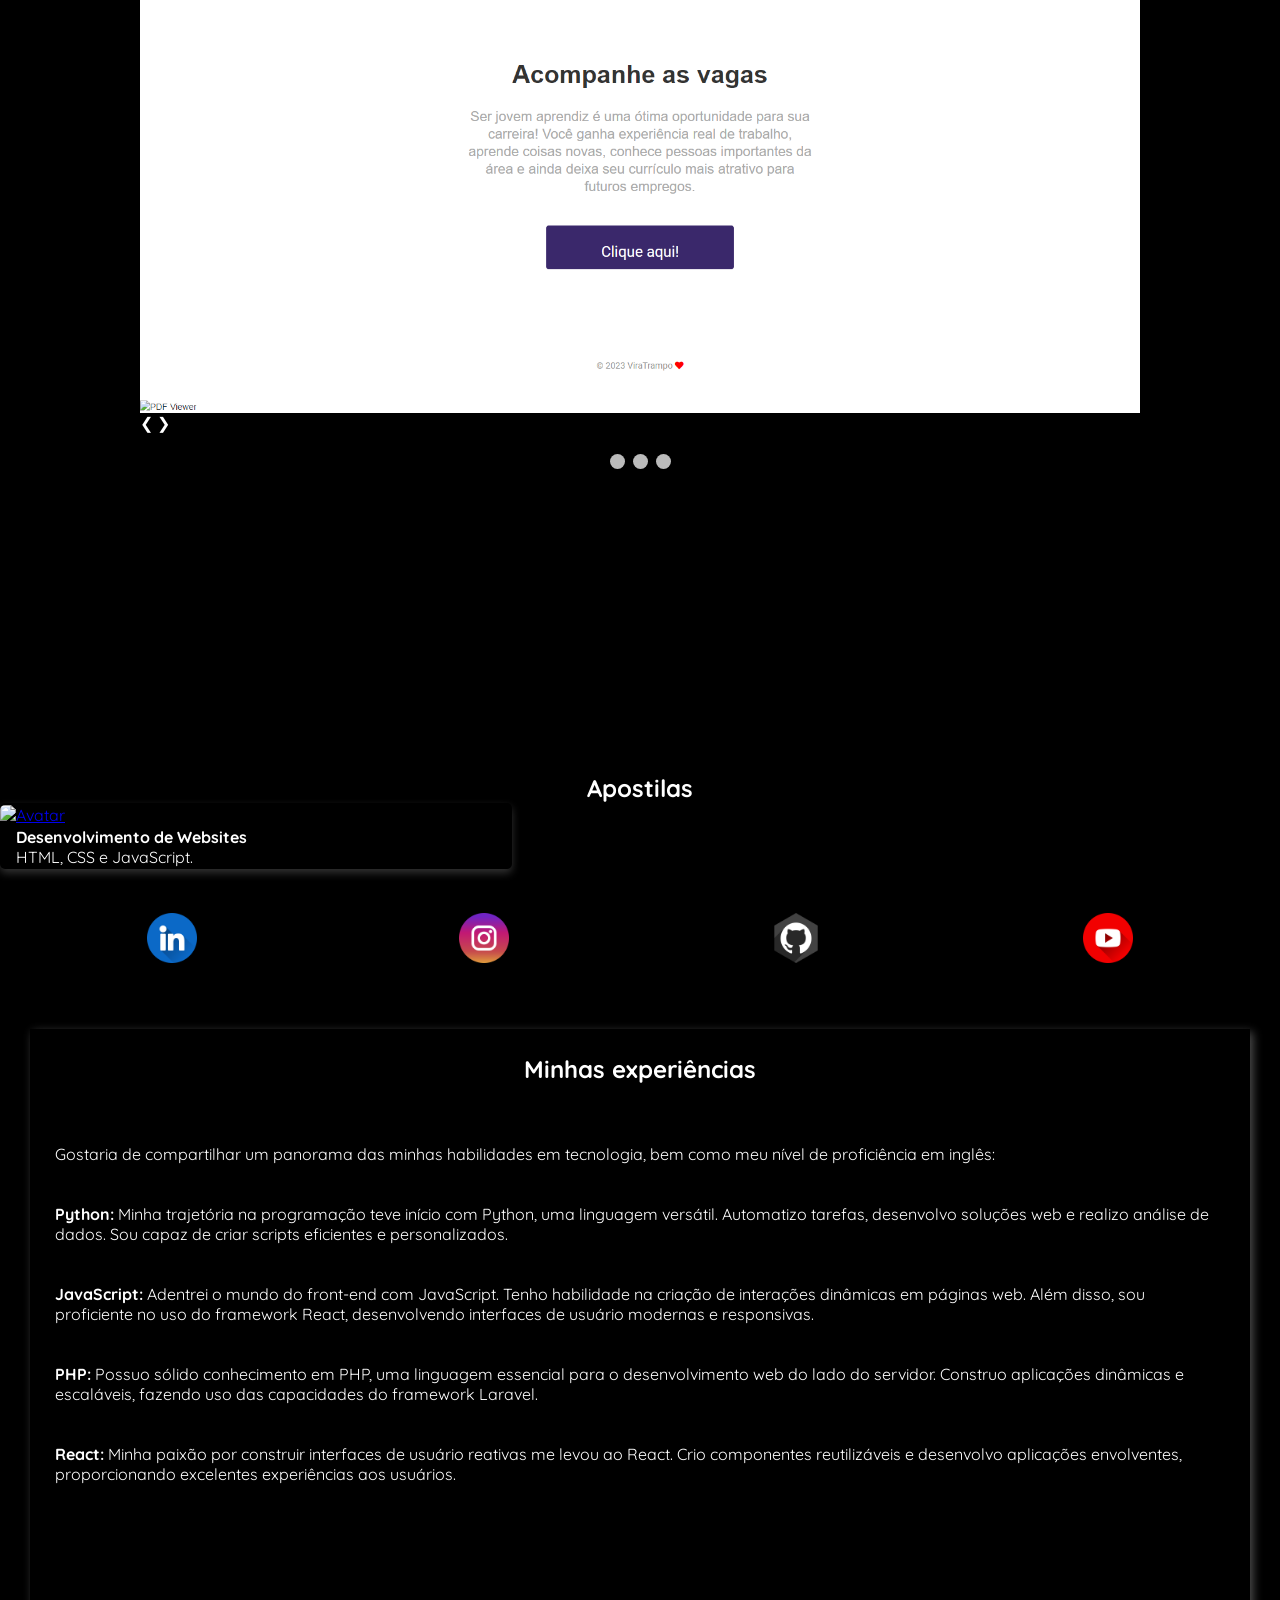
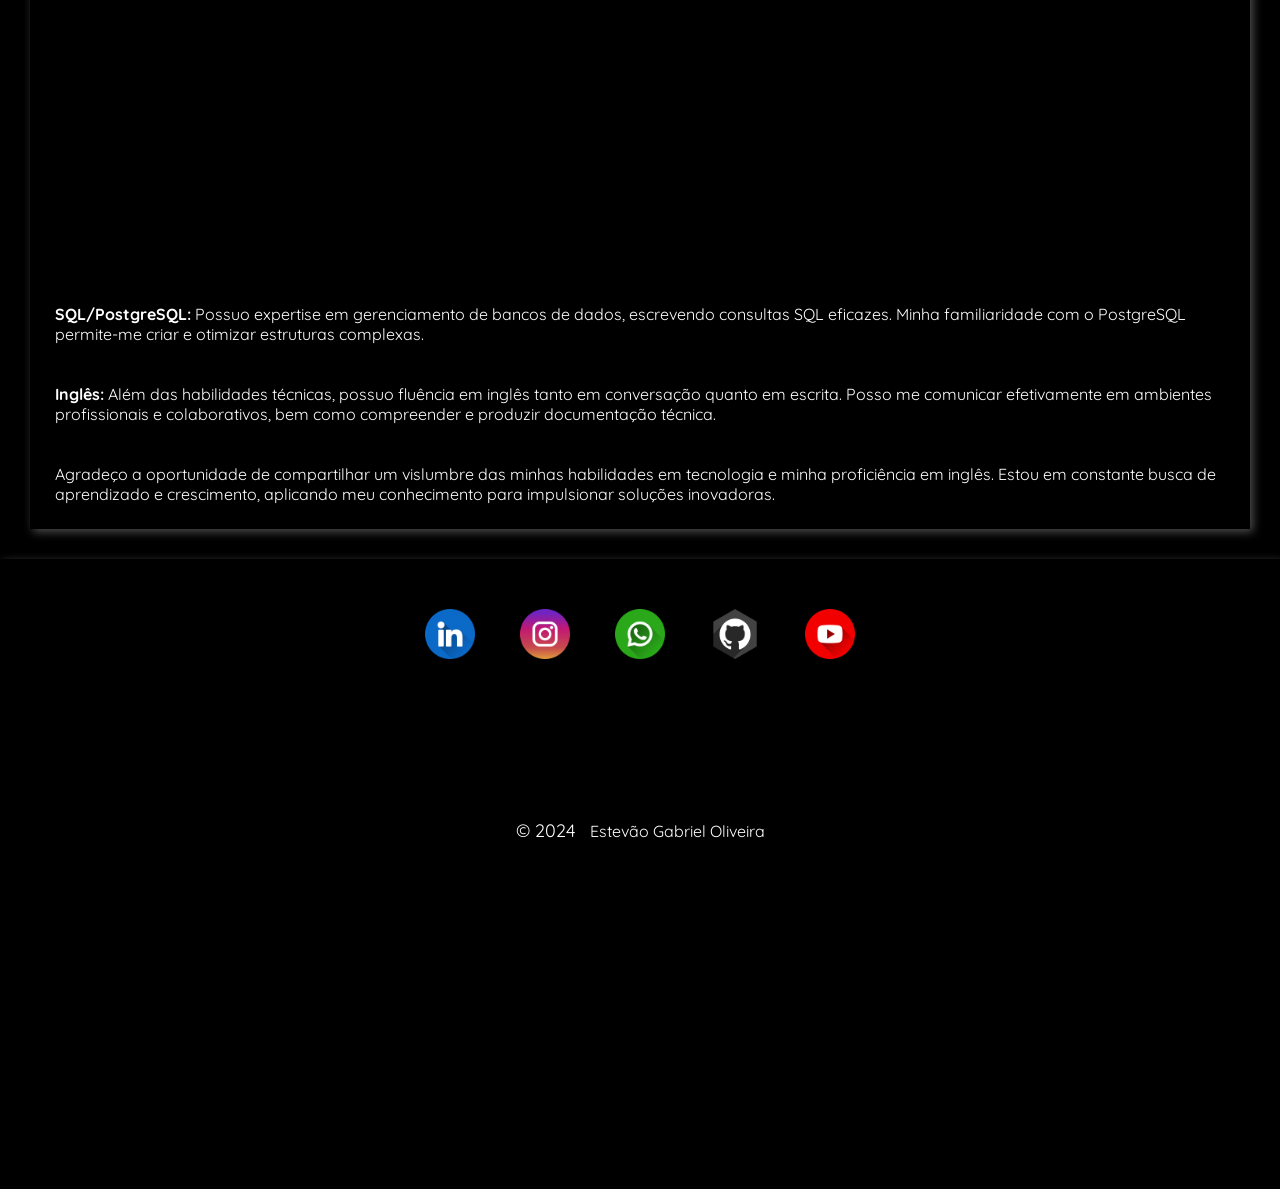
==== commit 975c3fe7: "version 0.1" ====
--- a/index.html
+++ b/index.html
@@ -92,10 +92,11 @@
     <div class="apostilas">
       <h1>Apostilas</h1>
       <div class="card">
-  <img src="img_avatar.png" alt="Avatar" style="width:100%">
+        <a href="./apostila/Conteúdos e projetos.docx.pdf" download=""> <img src="img_avatar.png" alt="Avatar" style="width:100%"></a>
+
   <div class="container">
-    <h4><b>John Doe</b></h4>
-    <p>Architect & Engineer</p>
+    <h4><b>Desenvolvimento de Websites</b></h4>
+ <p>HTML, CSS e JavaScript.</p>
   </div>
 </div>
 
@@ -153,12 +154,7 @@
 </div>
 </section>
 <footer>
-  <div class="contatos-footer">
-    <ul>
-
-      <li> <a  href=mailto:estevao09.gabriel@gmail.com target="_blank" rel="noopener noreferrer"  style="text-decoration: none; color: white;">estevao09.gabriel@gmail.com</a></li>
-    </ul>  
-  </div>
+  
 
 <div class="redes">
   <ul>
--- a/styles.css
+++ b/styles.css
@@ -86,9 +86,9 @@
 }
 
 .aula {
-  background-color: rgb(255, 255, 255);
+
   background-image: url("./images/apontando.JPG");
-  height: 100vh;
+  height: 300px;
   background-attachment: fixed;
   background-position: center;
   background-repeat: no-repeat;
@@ -504,7 +504,7 @@
 /* Adapte as propriedades conforme necessário para diferentes tamanhos de tela */
 @media screen and (max-width: 600px) {
   .aula {
-    background-size: 100% 50%;
+    background-size: 100% 100%;
     height: 100vh !important;
   }
 
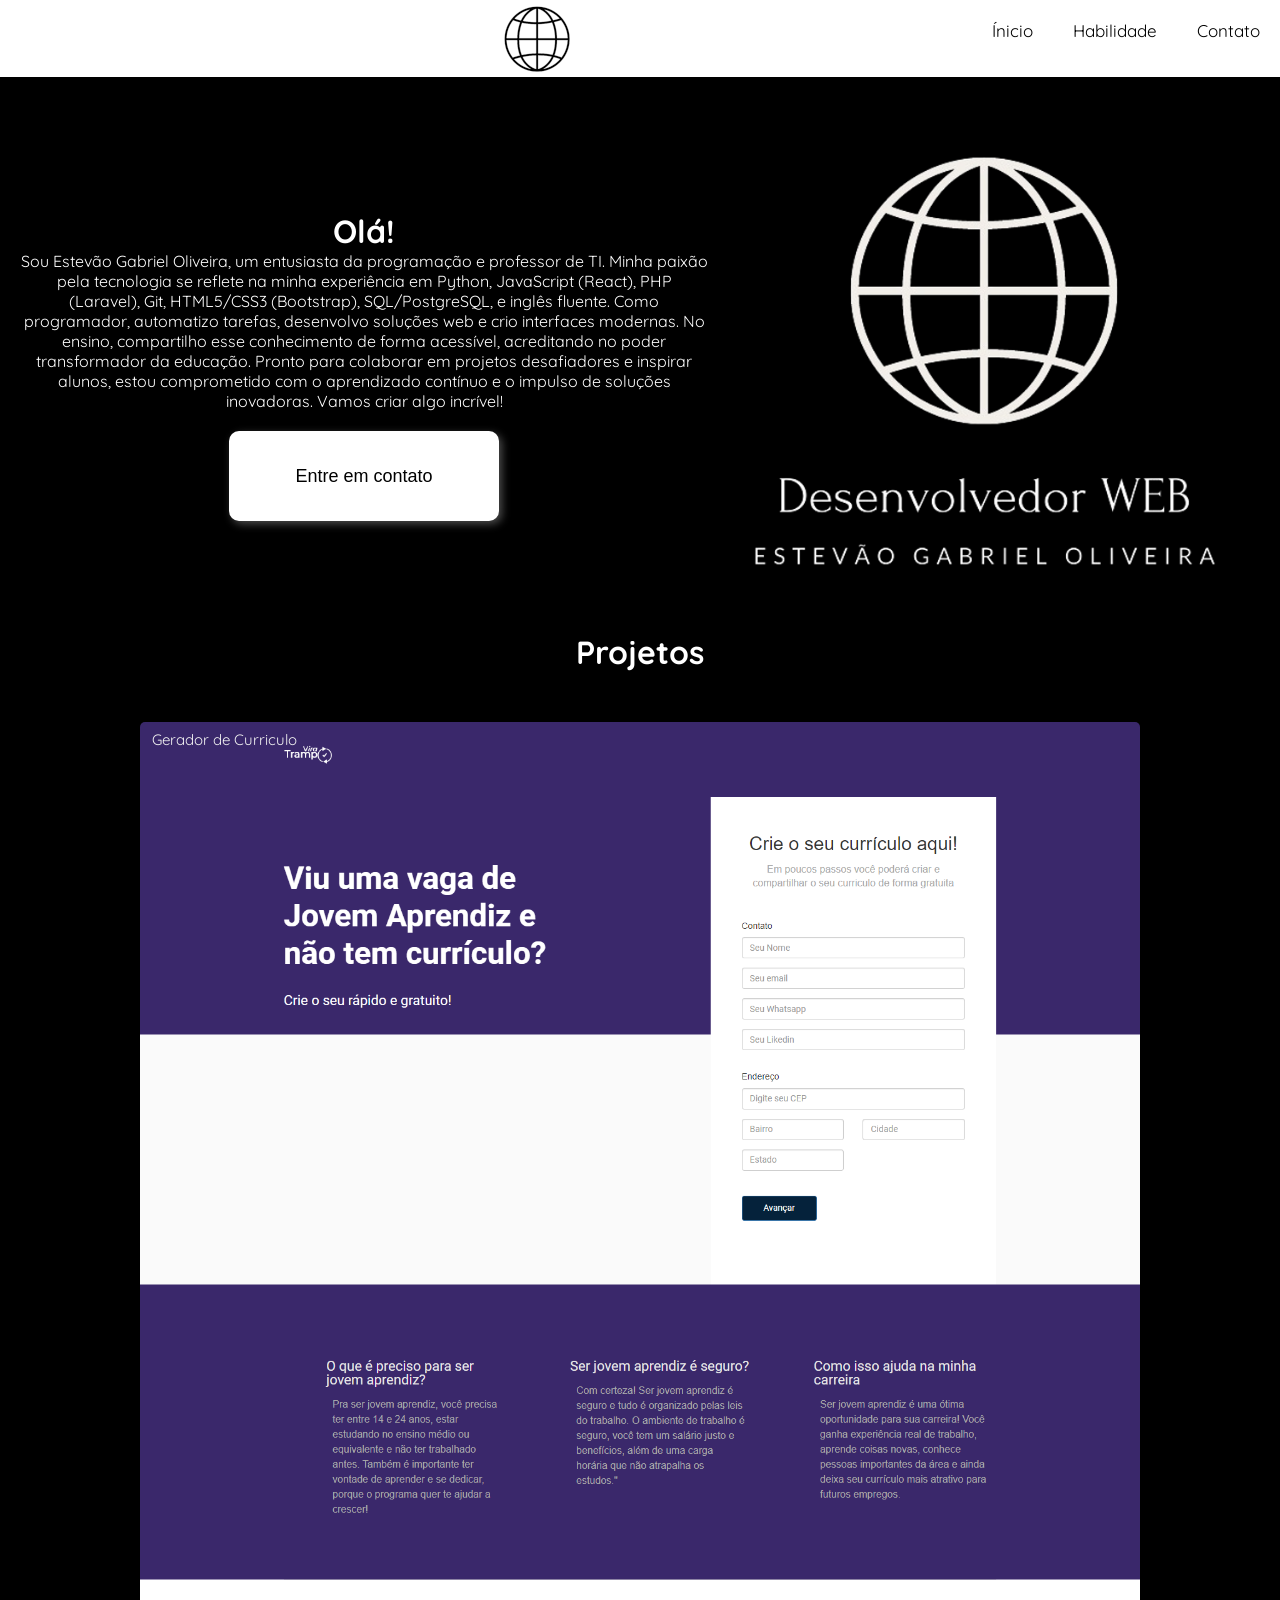
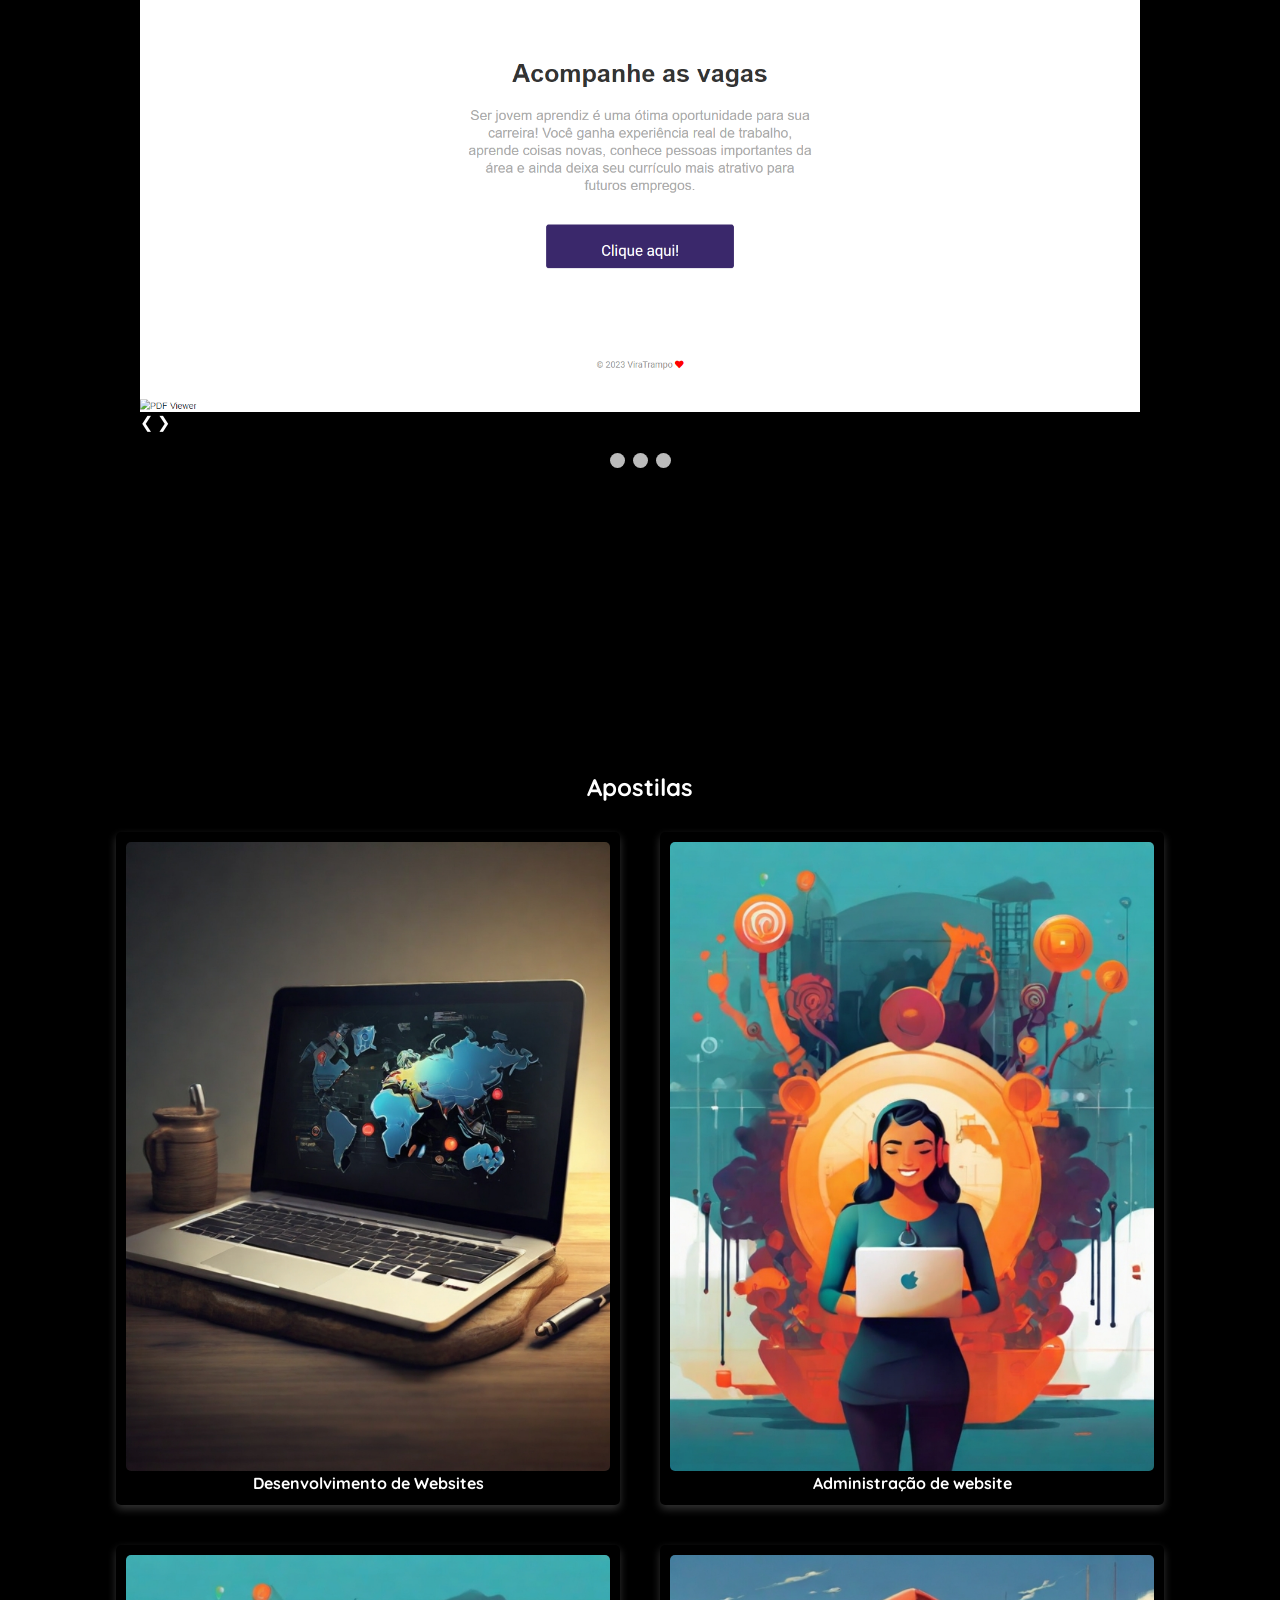
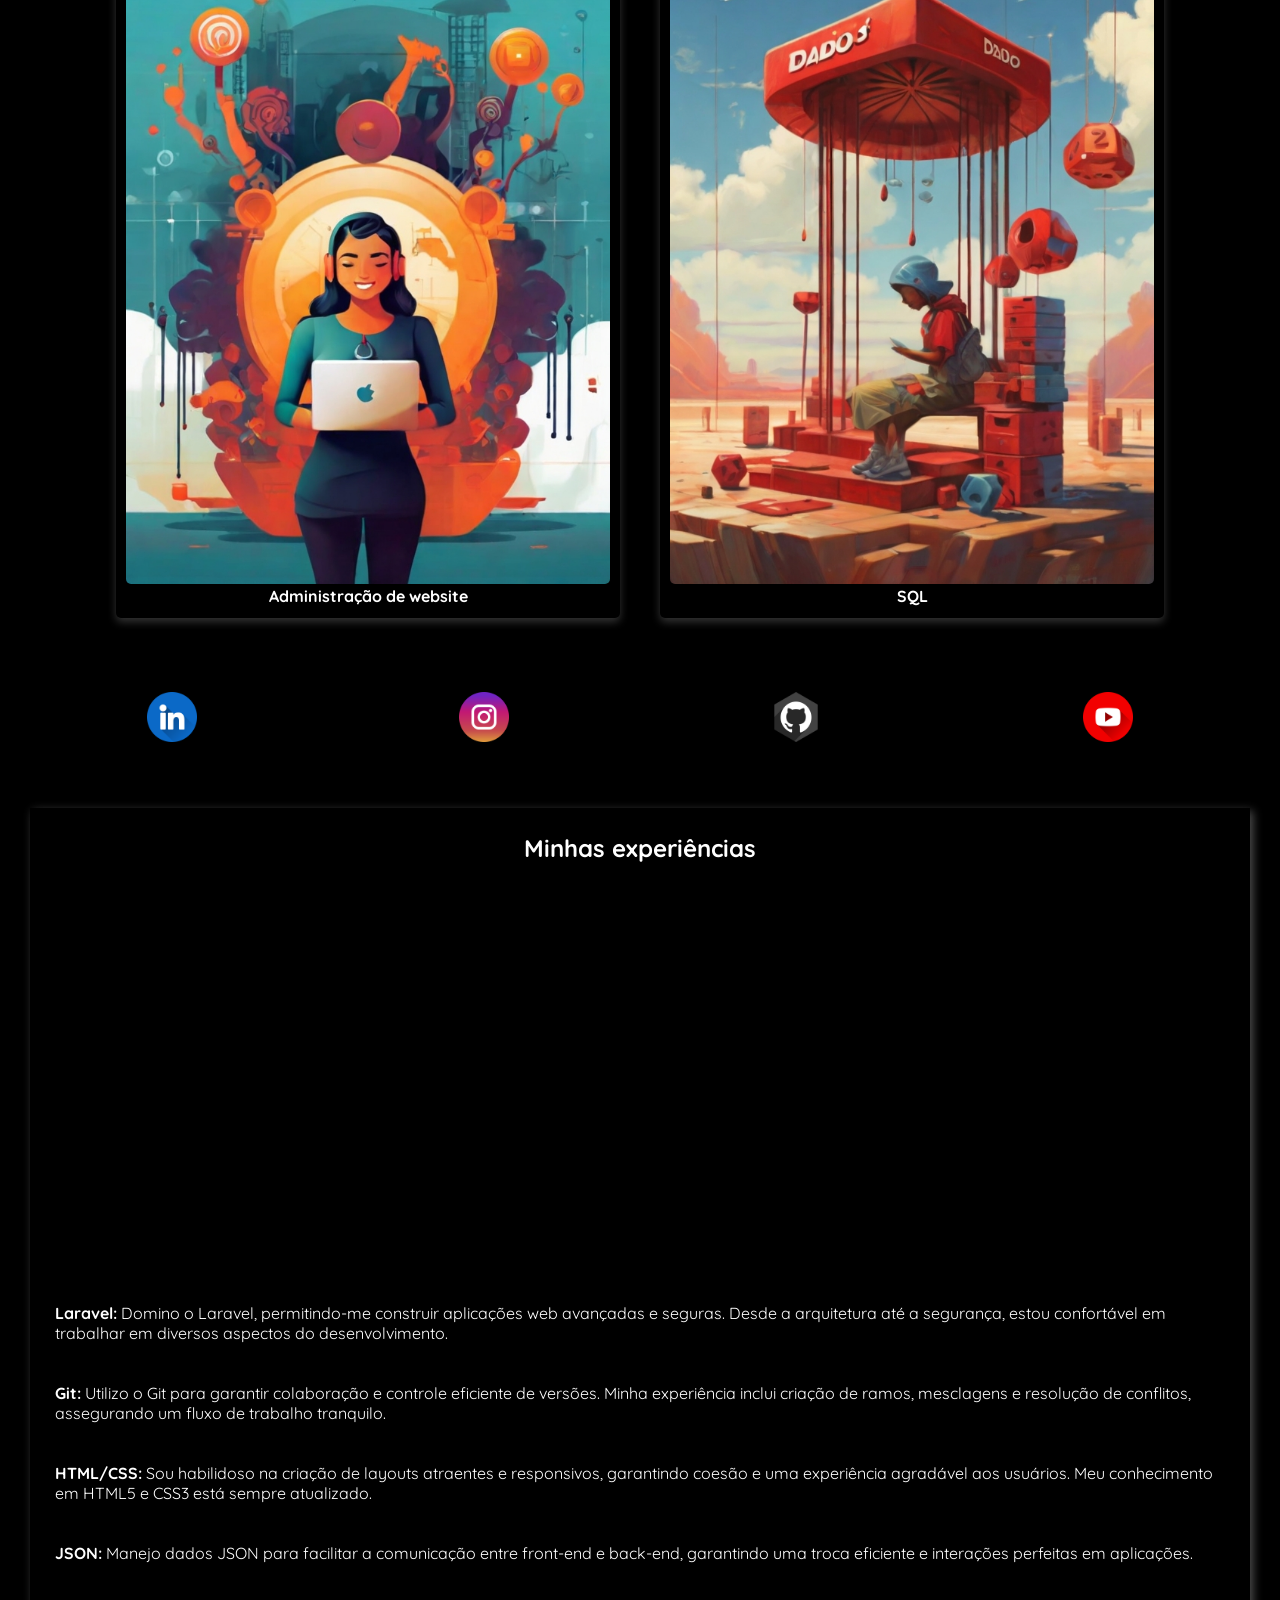
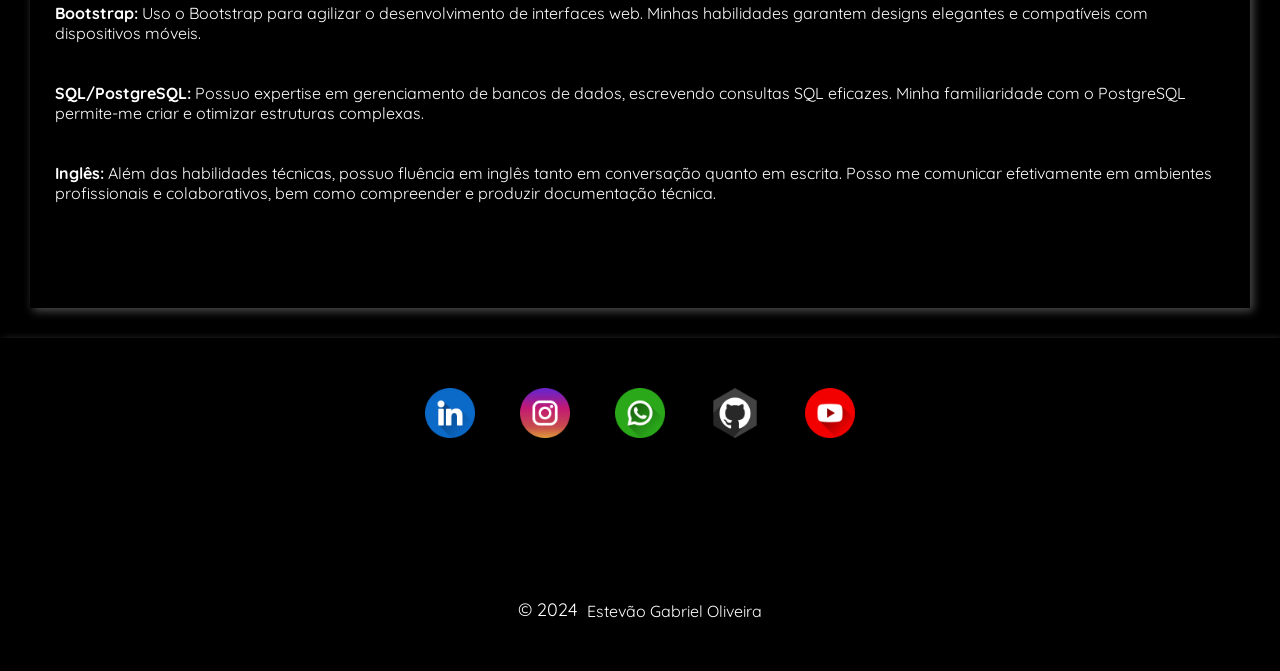
==== commit ec610021: "version 0.0" ====
--- a/index.html
+++ b/index.html
@@ -91,18 +91,50 @@
 
     <div class="apostilas">
       <h1>Apostilas</h1>
+<div class="conteudo">
+
       <div class="card">
-        <a href="./apostila/Conteúdos e projetos.docx.pdf" download=""> <img src="img_avatar.png" alt="Avatar" style="width:100%"></a>
+        <a href="./apostila/27 - Desenvolvimento de Websites - INF - C.pdf" download=""> <img src="./images/apostilas/Default_Desenvolvimento_de_Websites_2.jpg" alt="Conteúdos e projetos" style="width:100%"></a>
 
   <div class="container">
     <h4><b>Desenvolvimento de Websites</b></h4>
- <p>HTML, CSS e JavaScript.</p>
-  </div>
-</div>
-
-    </div>
-
-
+
+  </div>
+</div>
+
+<div class="card">
+  <a href="./apostila/Administração-de-website.word.pdf" download=""> <img src="./images/apostilas/Default_Administrao_de_Websites_0.jpg" alt="Administração-de-website" style="width:100%"></a>
+
+<div class="container">
+<h4><b>Administração de website</b></h4>
+
+</div>
+</div>
+
+<div class="card">
+  <a href="./apostila/Administração-de-website.word.pdf" download=""> <img src="./images/apostilas/Default_Administrao_de_Websites_0.jpg" alt="Administração-de-website" style="width:100%"></a>
+
+<div class="container">
+<h4><b>Administração de website</b></h4>
+
+</div>
+</div>
+
+<div class="card">
+  <a href="./apostila/SQL.pdf" download=""> <img src="./images/apostilas/Default_banco_de_dados_0.jpg" alt="SQL" style="width:100%"></a>
+
+<div class="container">
+<h4><b>SQL</b></h4>
+
+</div>
+</div>
+
+</div>
+
+
+    </div>
+
+  </div>
         <div class="contato" id="contato">
          
 
--- a/styles.css
+++ b/styles.css
@@ -51,7 +51,14 @@
   display: flex;
   justify-content: center;
   margin-bottom: 300px;
-  border-bottom: #bbb 1px solid;
+
+}
+.card img{
+  border-radius: 5px;
+}
+.card{
+  margin: 20px;
+  padding: 10px;
 }
 nav{ 
    box-shadow: 3px 3px 9px rgba(0, 0, 0, 0.3); 
@@ -59,6 +66,14 @@
    width: 100%;
    background-color: white;
    z-index: 1;
+}
+.conteudo{
+  margin: 10px;
+  justify-content: center;
+  display: flex;
+  display: flex;  
+text-align: center;
+  flex-wrap: wrap;
 }
 
 .logo{
@@ -310,6 +325,7 @@
   text-align: center;
   height: 70vh;
   background-color: black;
+  height: 100%;
   color: white;
   padding: 50px;
   box-shadow: 3px 3px 9px rgba(255, 255, 255, 0.3); 
@@ -357,14 +373,22 @@
 .copy {
   margin-top: 10rem;
   text-align: center;
+  height: 100%;
+  display: flex;
+  justify-content: center;
+  align-items: end;
+ 
 }
 
 .copy a {
+  display: flex;
   color: #fff;
   font-size: 1rem;
   text-decoration: none;
   margin-left: 10px;
-  text-align: center;
+  text-align: end;
+  justify-content: center;
+  flex-direction: column;
 }
 
 /* Media Query para 1920x1080 pixels */
@@ -523,11 +547,14 @@
 }
 .txt-banner{
   display: flex;
-  justify-content: center;
+  justify-content: end;
   align-items: center;
   flex-direction: column;
-}
-
+  padding: 20px;
+}
+.banner{
+margin-bottom: -0px;
+}
   /* Adicione mais ajustes conforme necessário */
 }
 @media screen and (min-width: 720px) and (min-height: 1034px) {
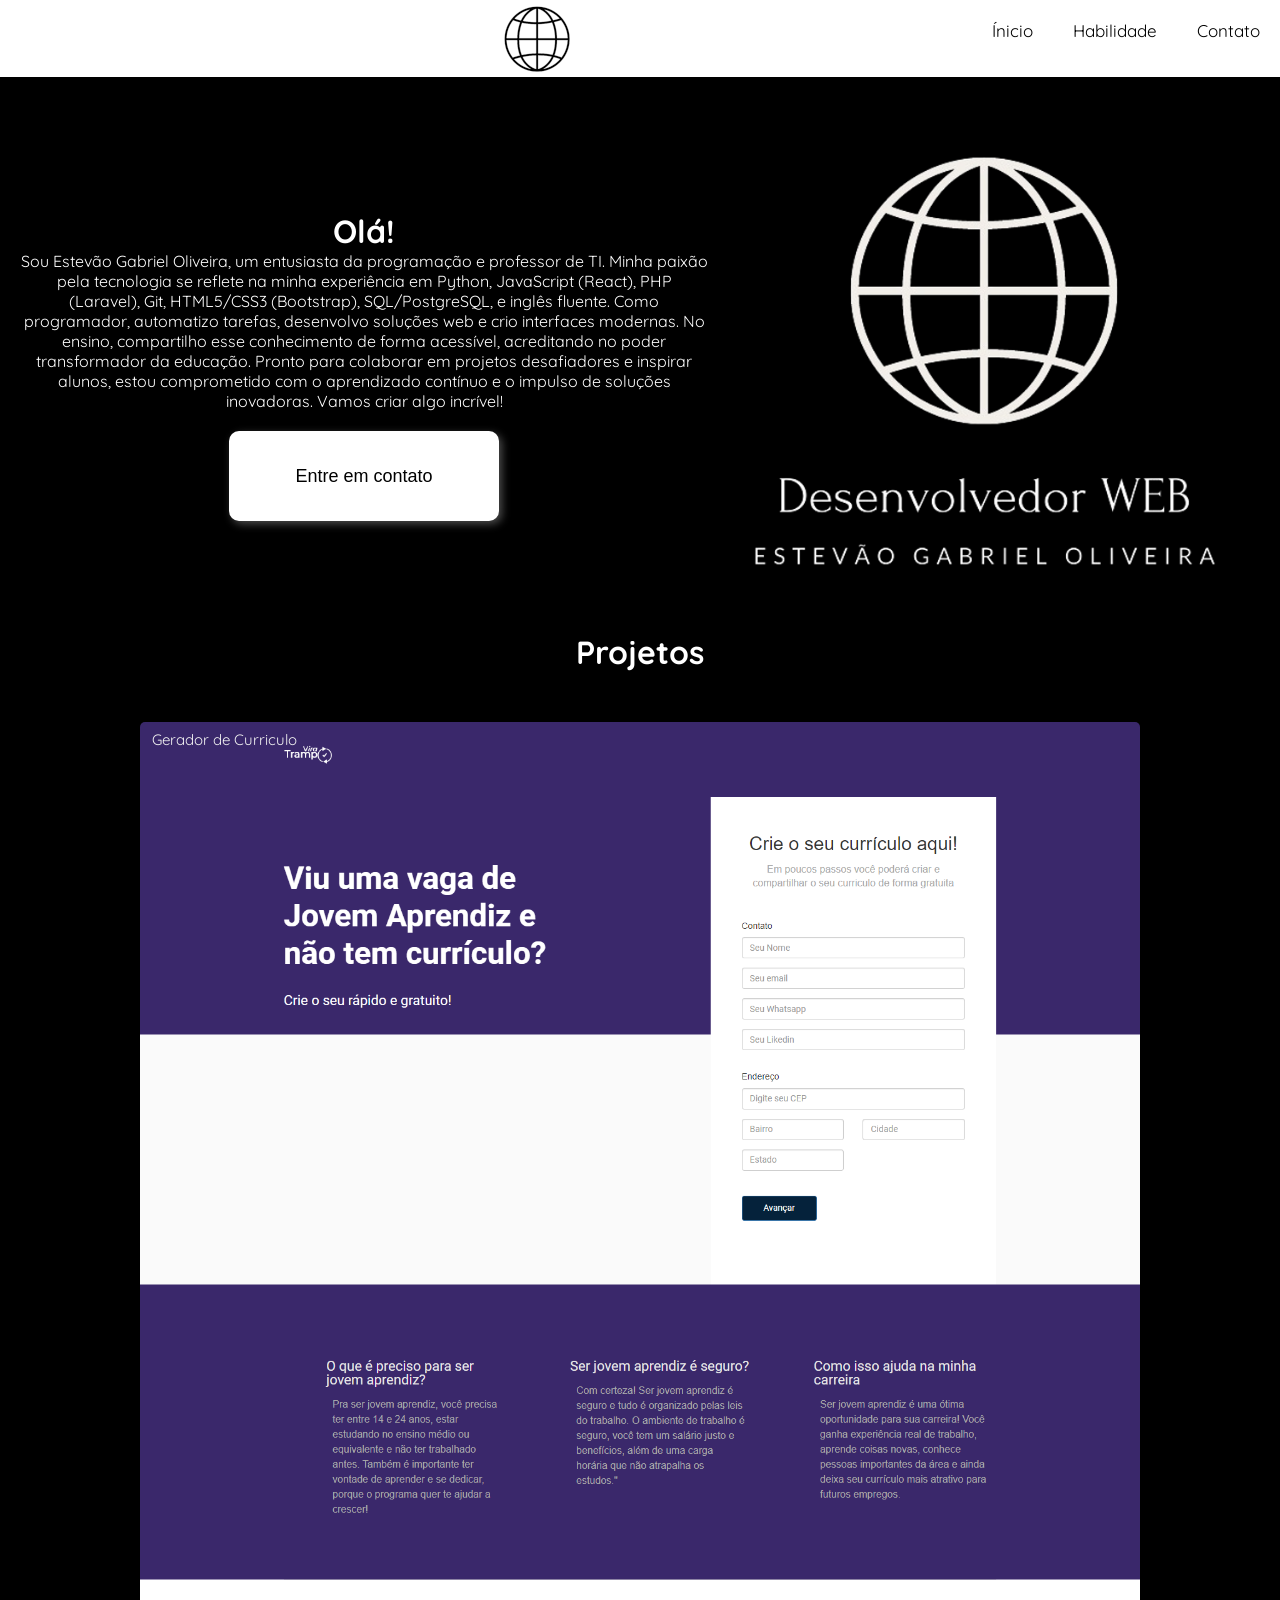
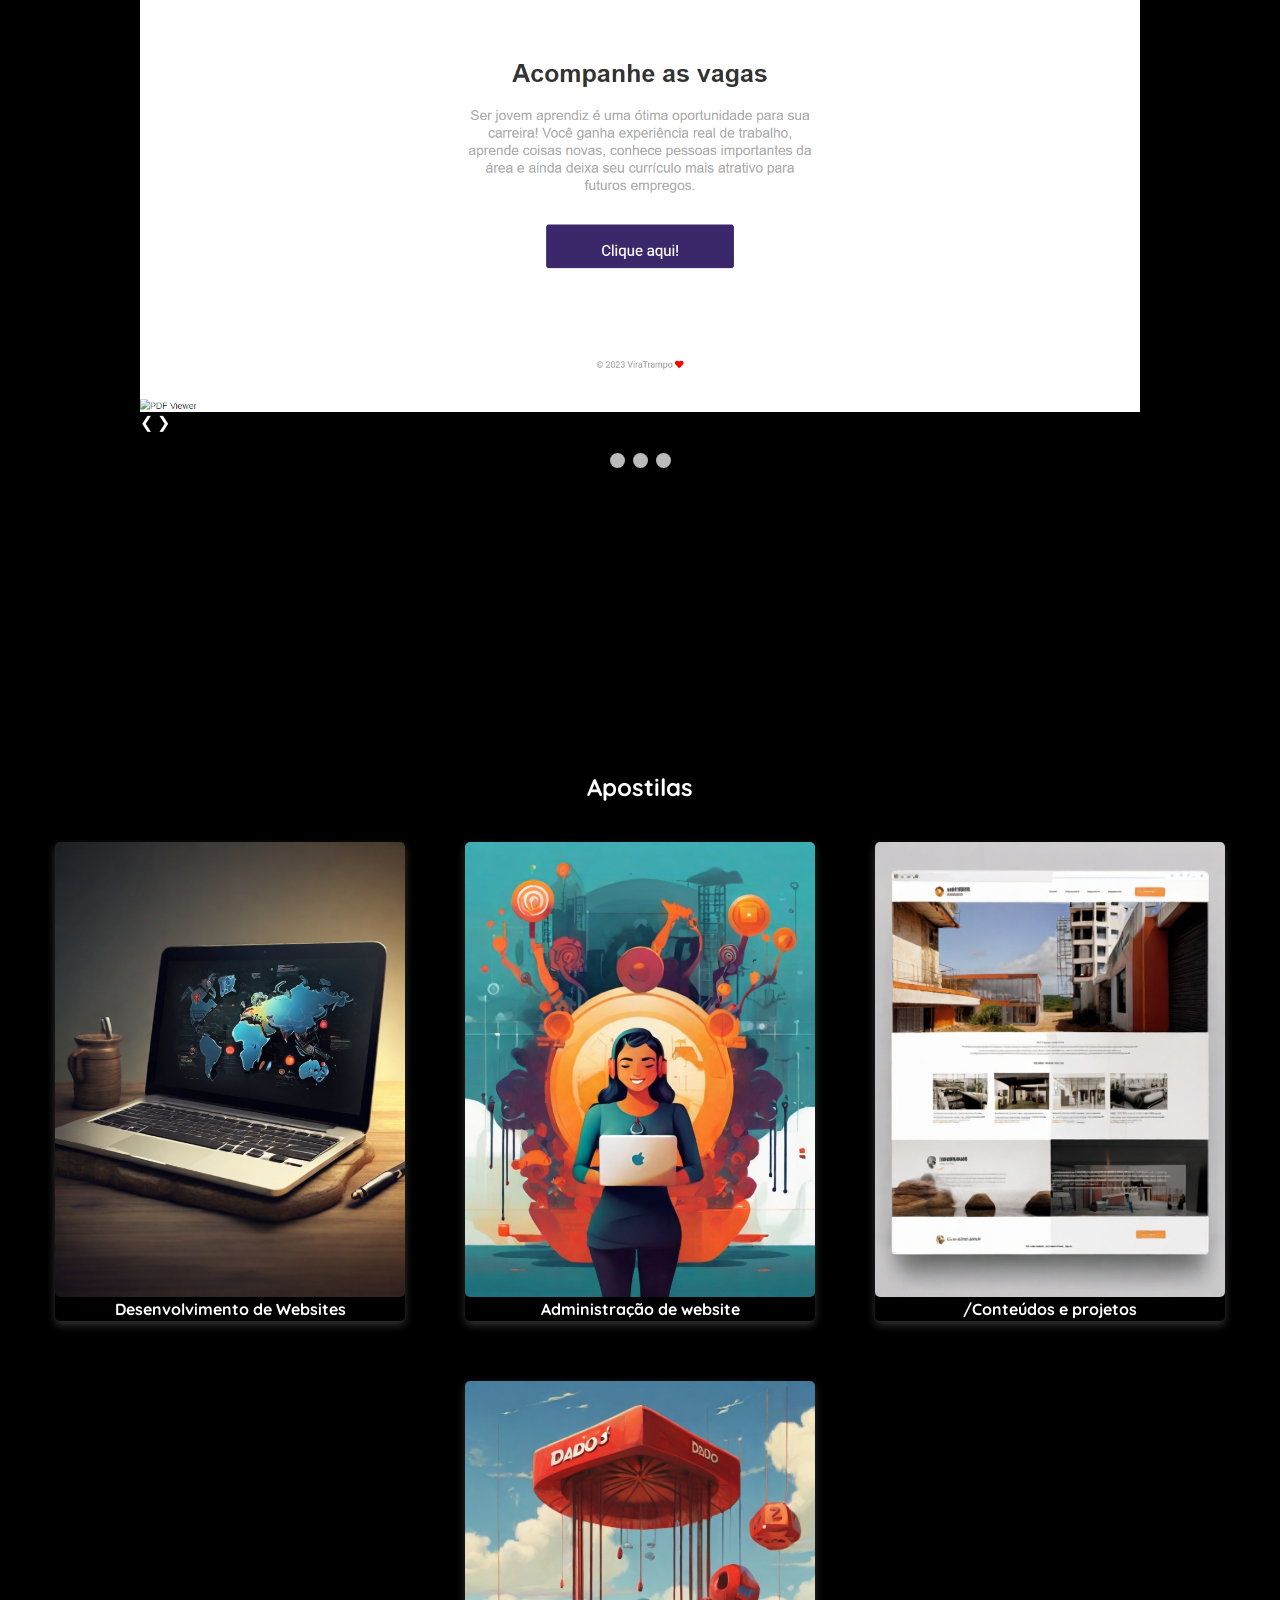
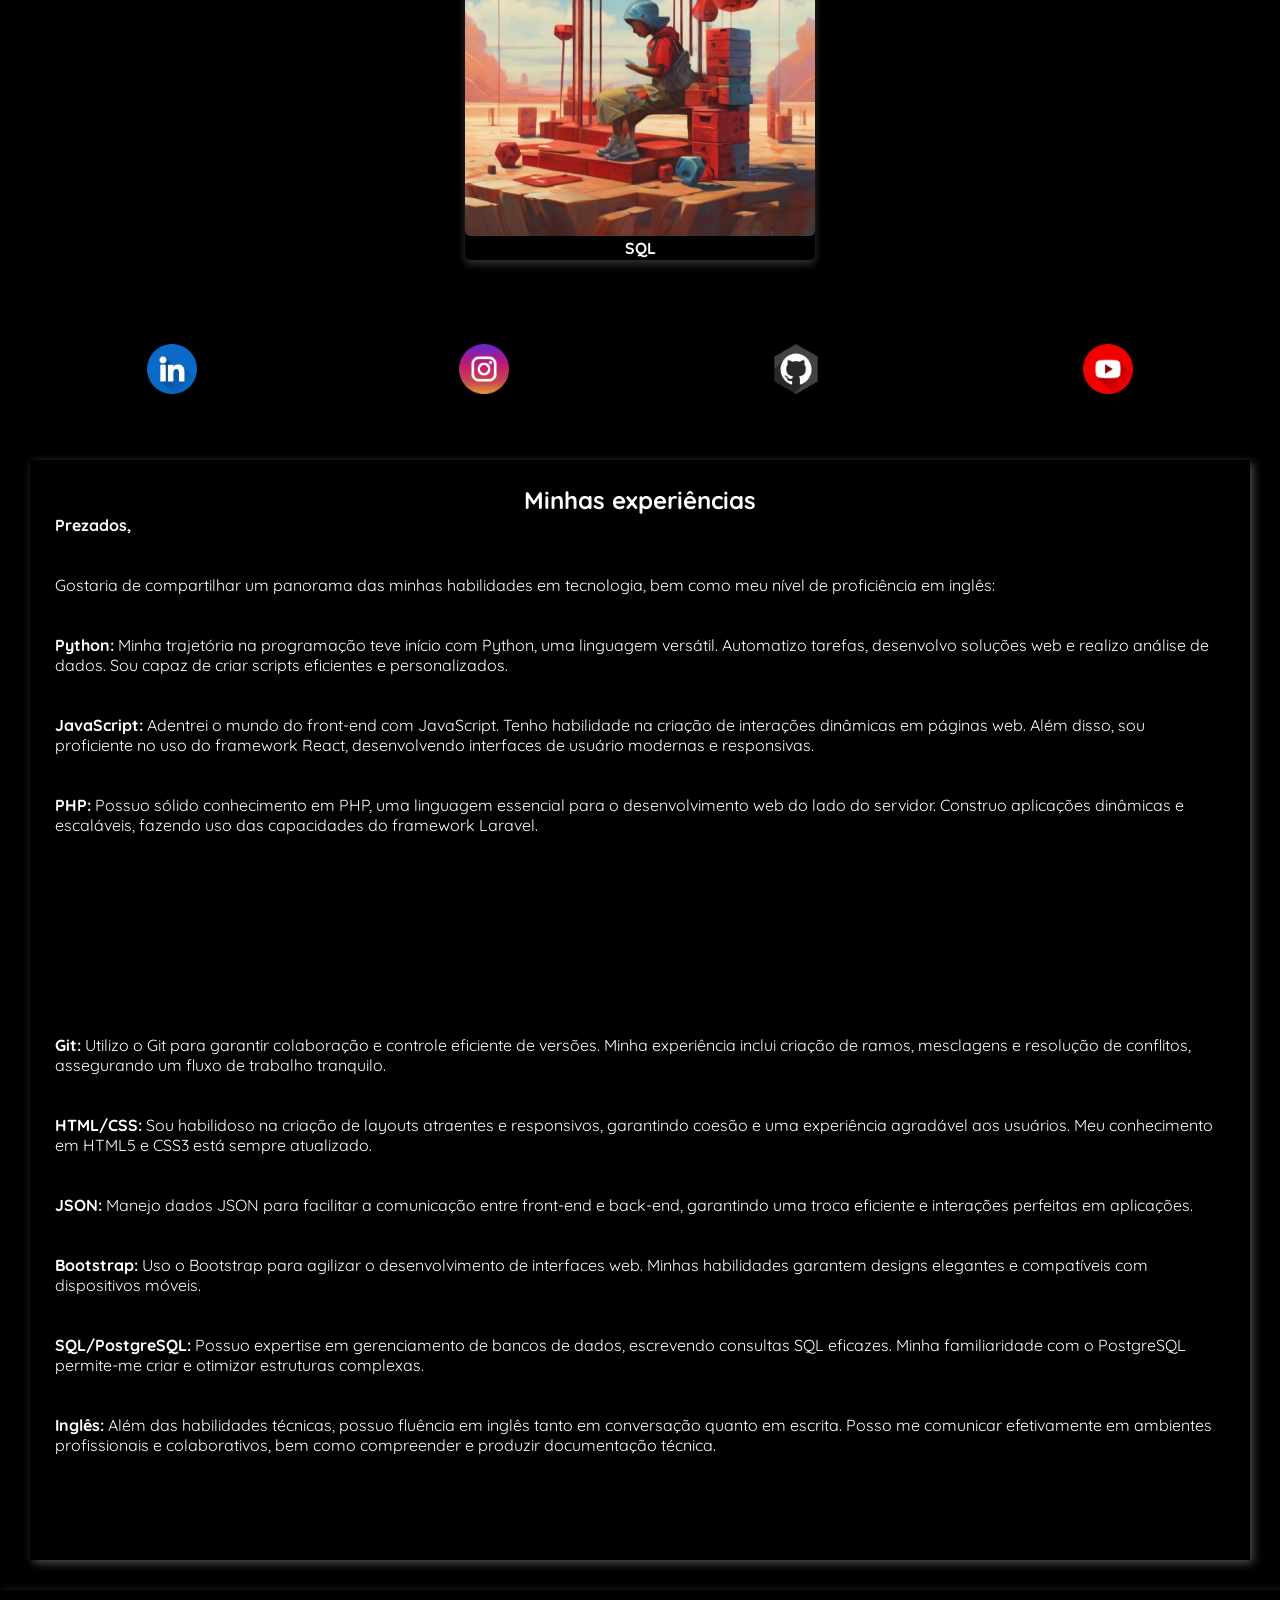
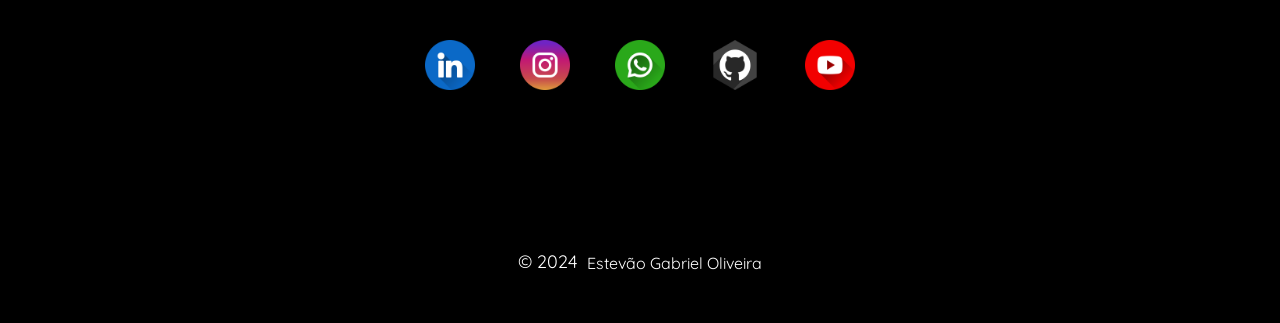
==== commit b20cb29f: "version 0.0" ====
--- a/index.html
+++ b/index.html
@@ -112,10 +112,10 @@
 </div>
 
 <div class="card">
-  <a href="./apostila/Administração-de-website.word.pdf" download=""> <img src="./images/apostilas/Default_Administrao_de_Websites_0.jpg" alt="Administração-de-website" style="width:100%"></a>
+  <a href="./apostila/Conteúdos e projetos.pdf" download=""> <img src="./images/apostilas/Default_projetos_web_3.jpg" alt="Administração-de-website" style="width:100%"></a>
 
 <div class="container">
-<h4><b>Administração de website</b></h4>
+<h4><b>/Conteúdos e projetos</b></h4>
 
 </div>
 </div>
--- a/styles.css
+++ b/styles.css
@@ -56,10 +56,7 @@
 .card img{
   border-radius: 5px;
 }
-.card{
-  margin: 20px;
-  padding: 10px;
-}
+
 nav{ 
    box-shadow: 3px 3px 9px rgba(0, 0, 0, 0.3); 
    position: fixed;
@@ -113,8 +110,9 @@
 .card {
   box-shadow: 0 4px 8px 0 rgba(255, 255, 255, 0.2);
   transition: 0.3s;
-  width: 40%;
+  width: 350px;
   border-radius: 5px;
+  margin: 30px;
 }
 
 .card:hover {
@@ -136,6 +134,7 @@
 .topnav {
   display: flex;
   justify-content: right;
+  background-color: white;
 
 }
 
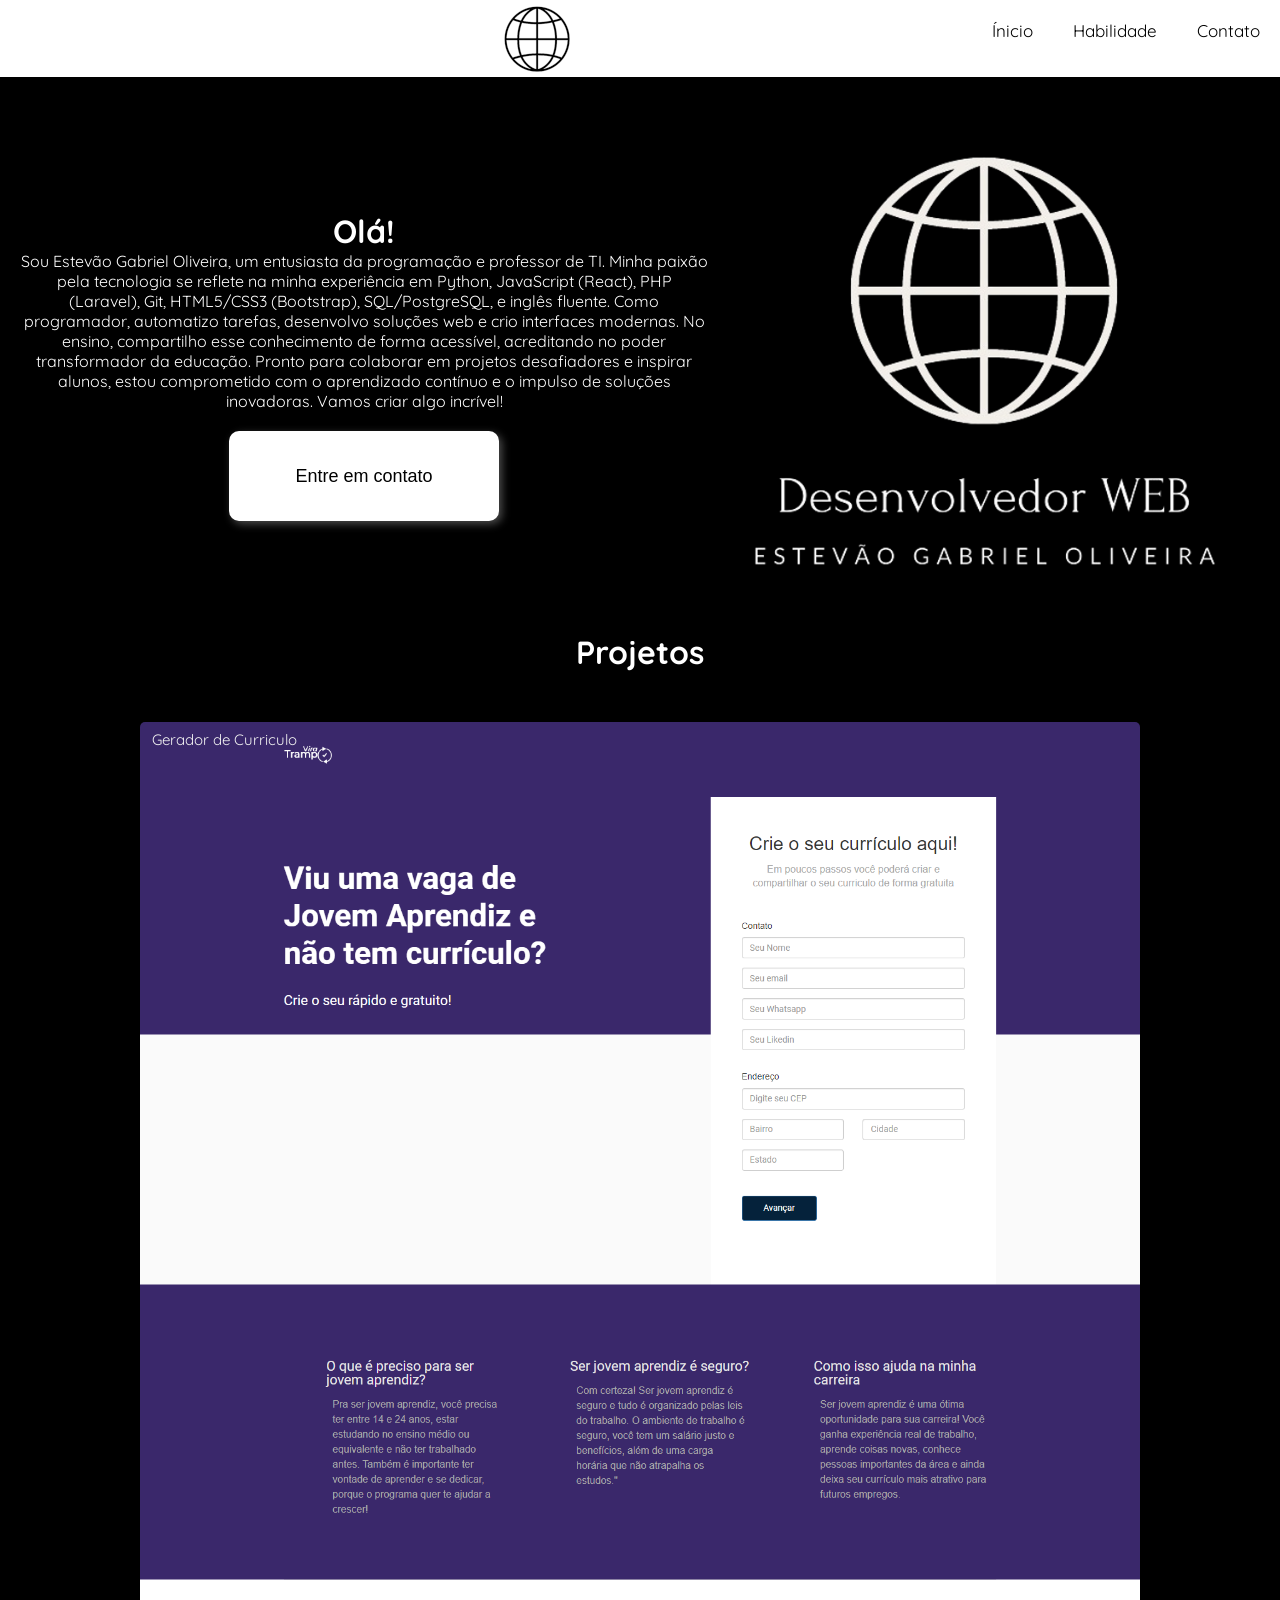
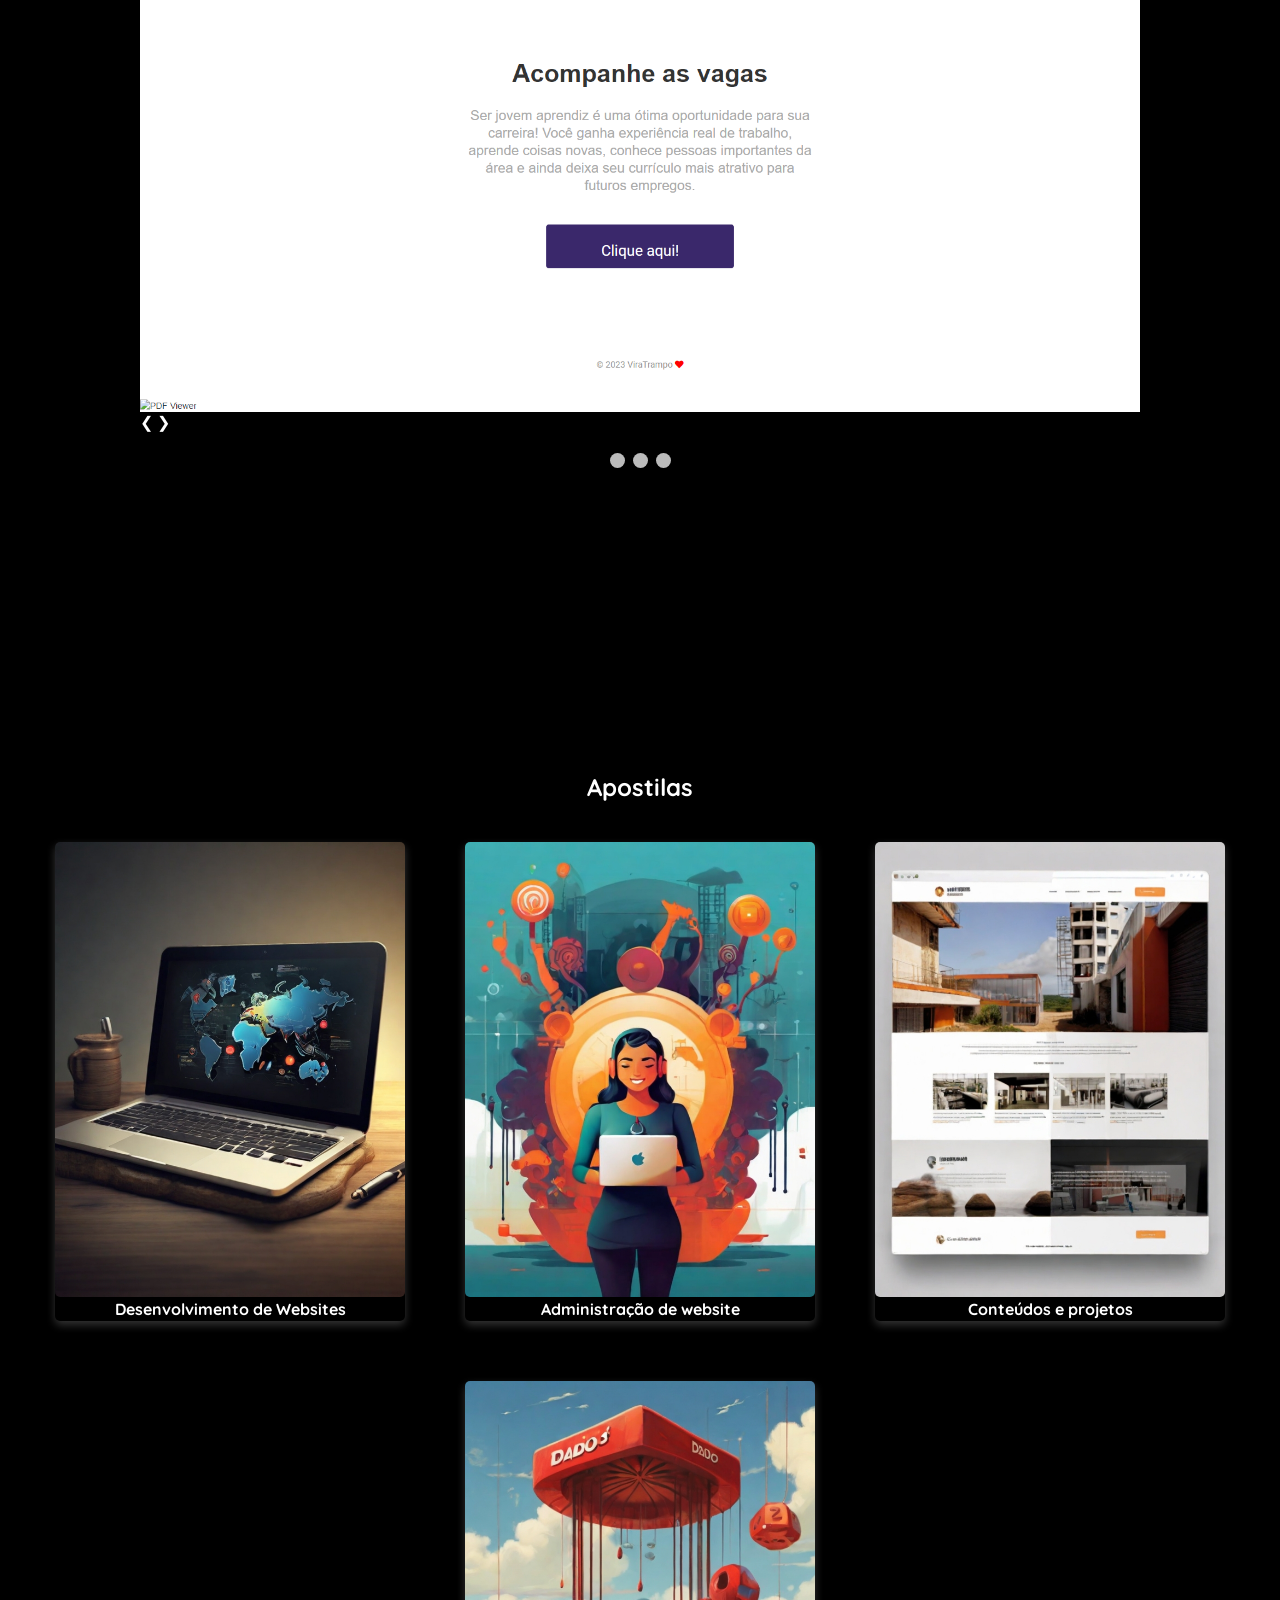
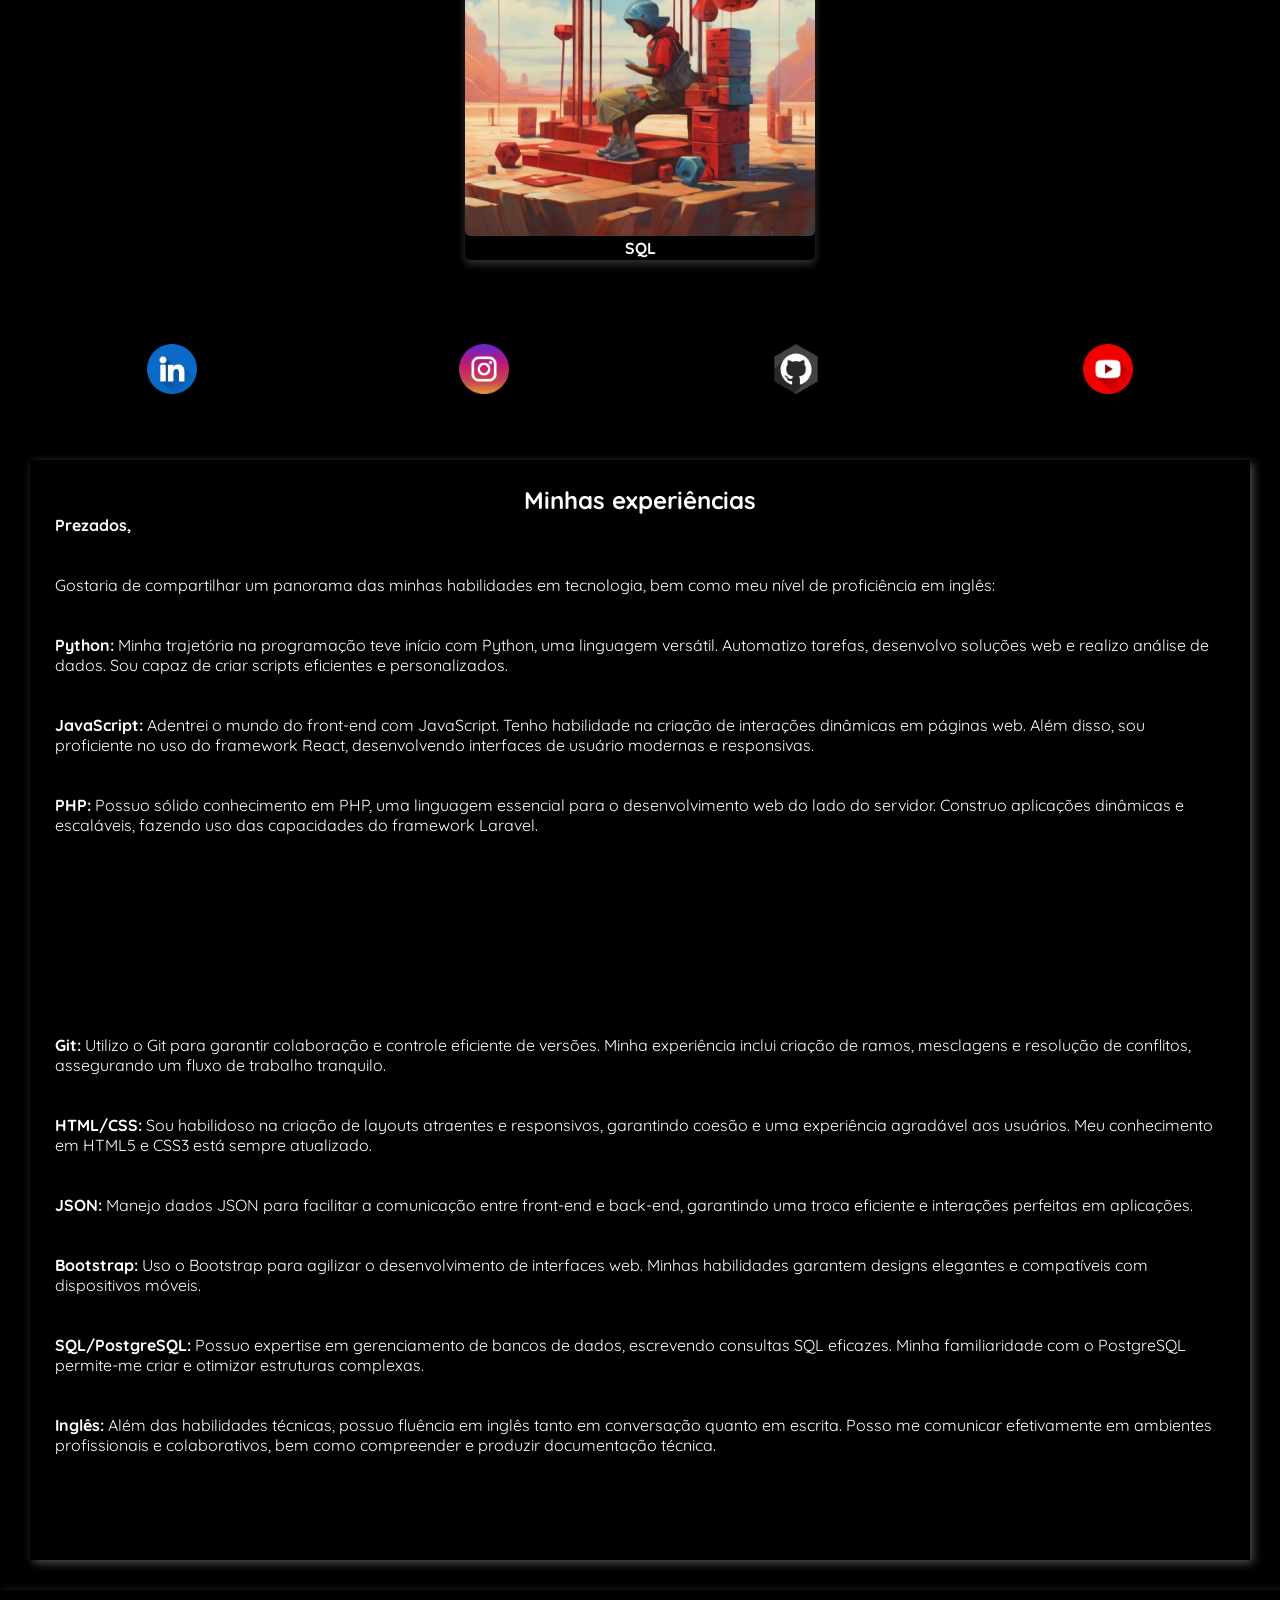
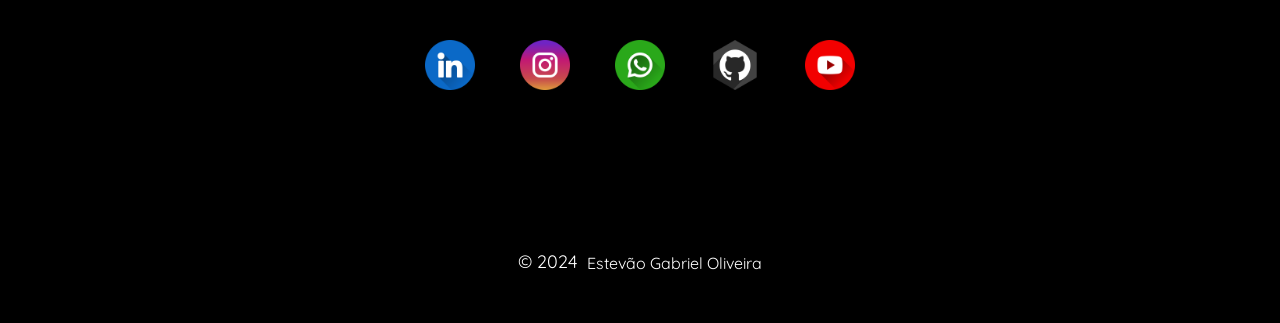
==== commit e9bae50c: "version 0.0" ====
--- a/index.html
+++ b/index.html
@@ -115,7 +115,7 @@
   <a href="./apostila/Conteúdos e projetos.pdf" download=""> <img src="./images/apostilas/Default_projetos_web_3.jpg" alt="Administração-de-website" style="width:100%"></a>
 
 <div class="container">
-<h4><b>/Conteúdos e projetos</b></h4>
+<h4><b>Conteúdos e projetos</b></h4>
 
 </div>
 </div>
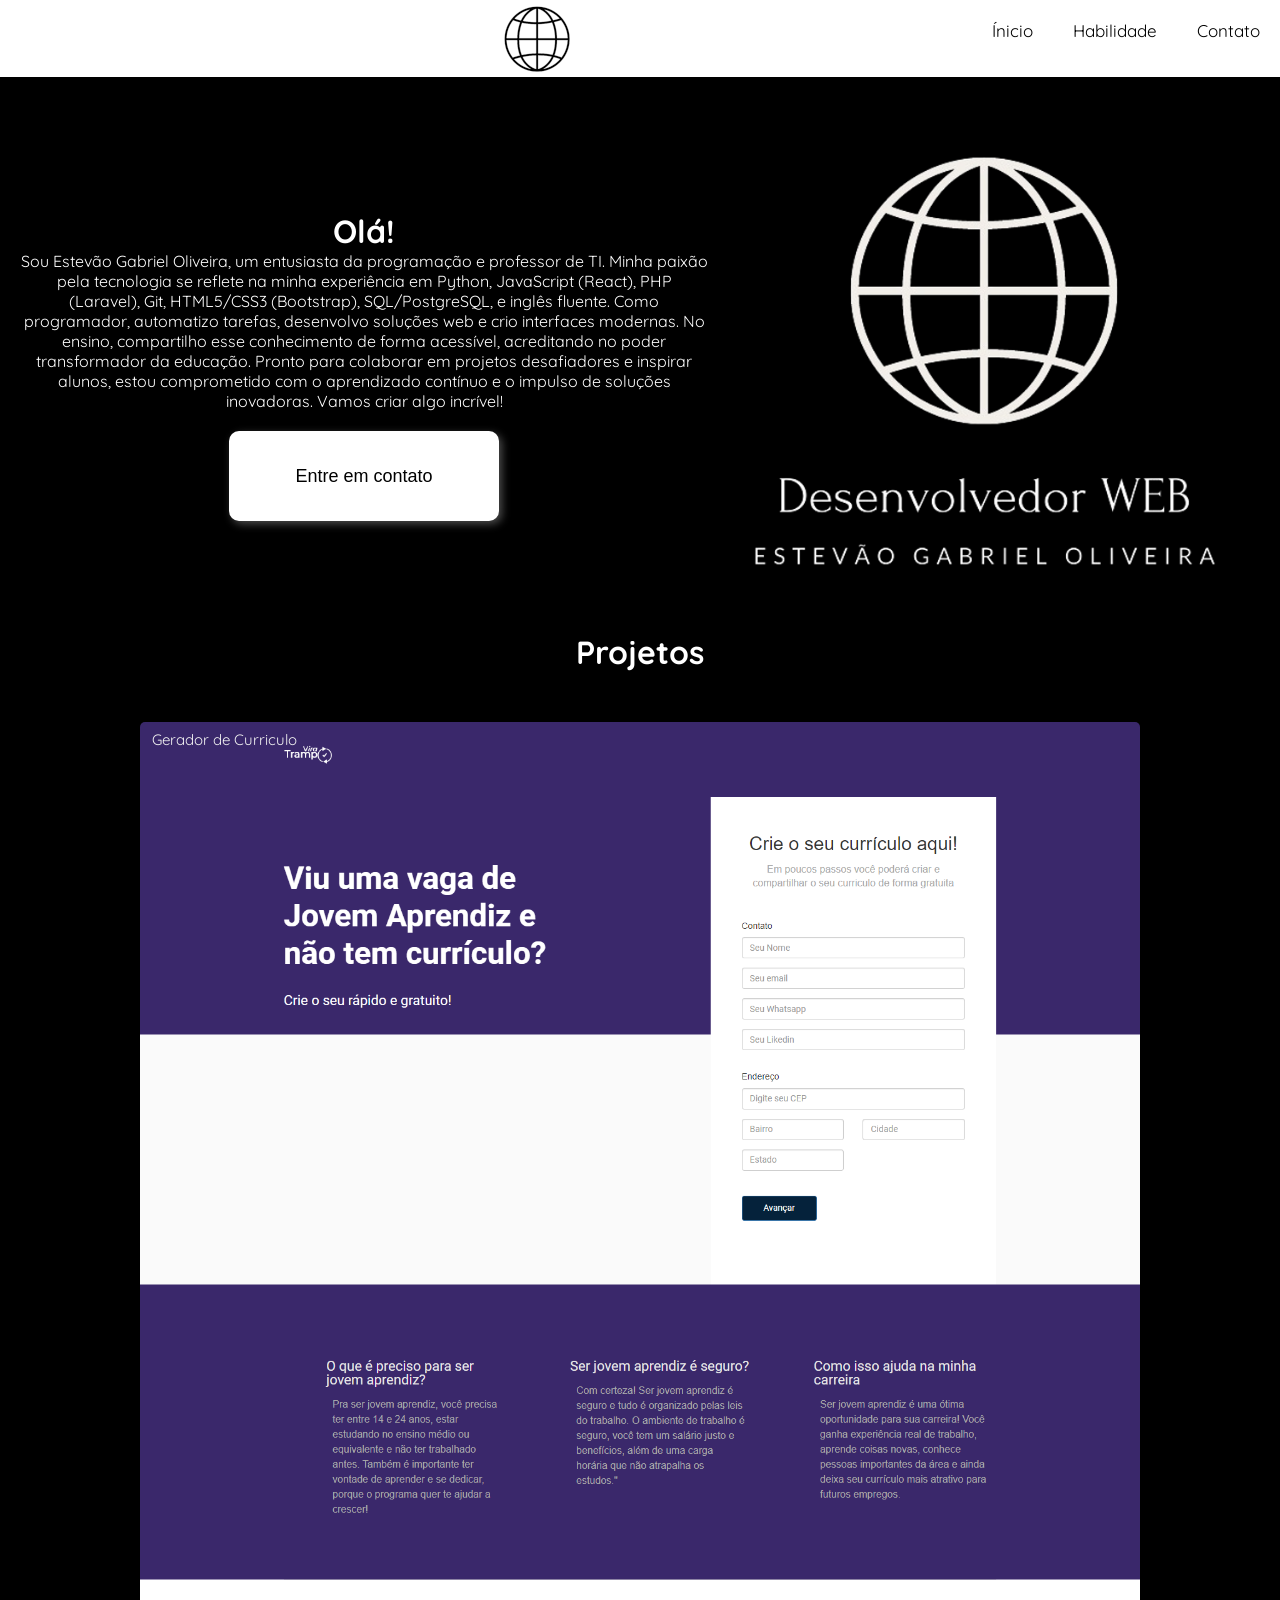
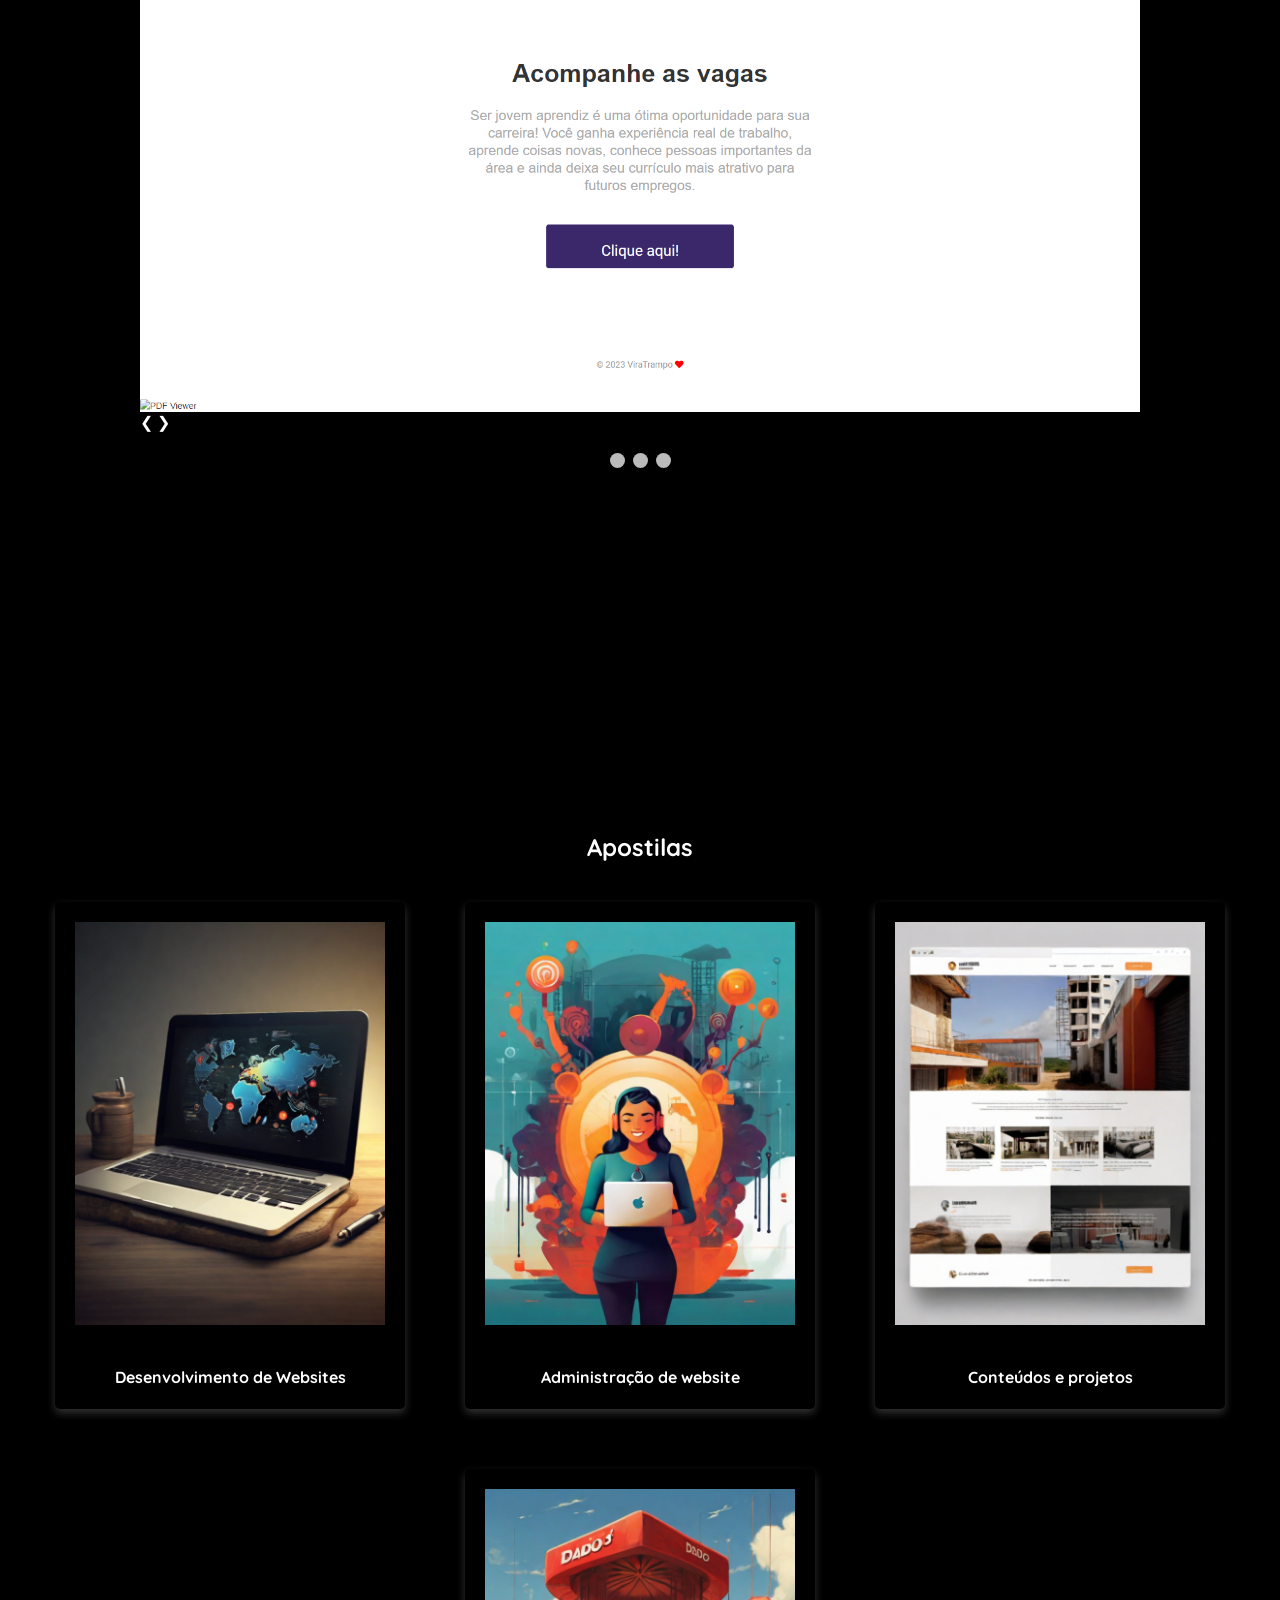
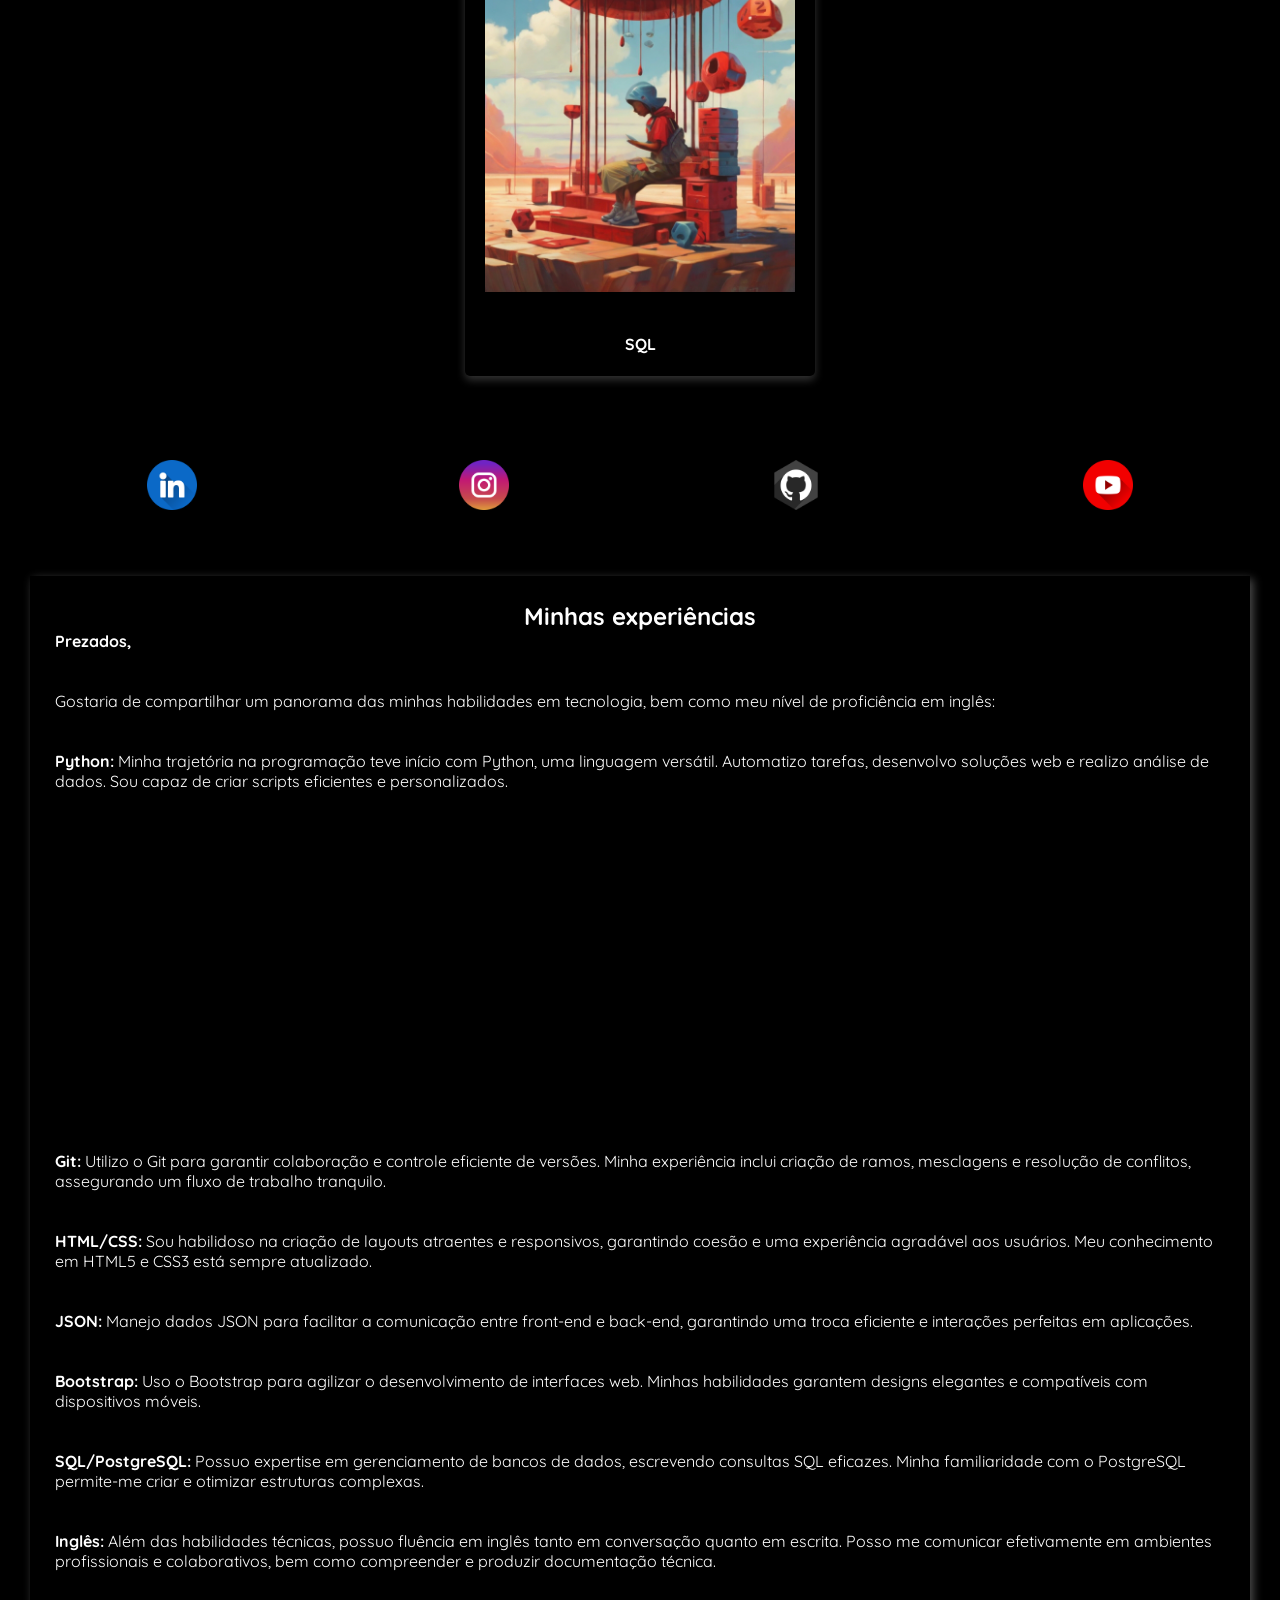
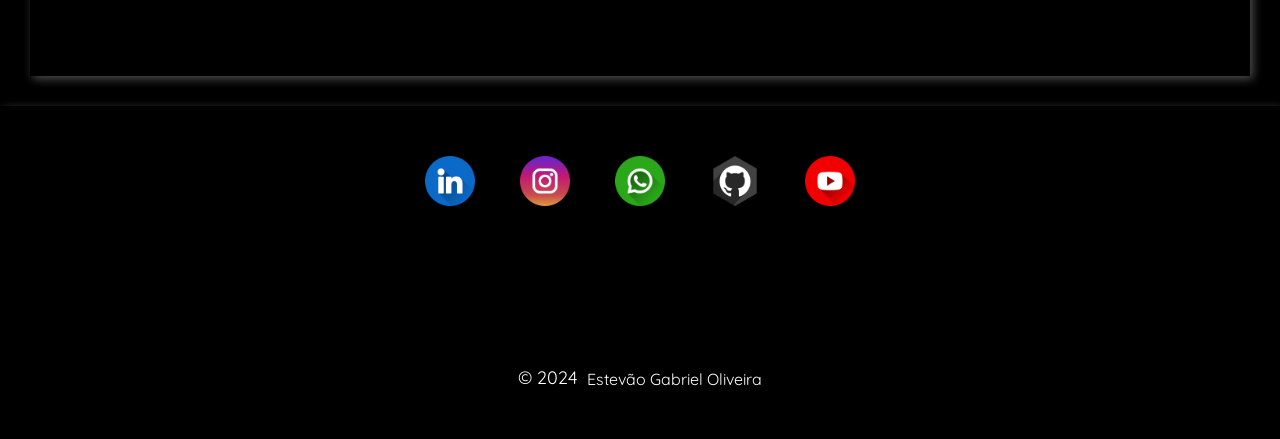
==== commit f39bf7d1: "introduzi a imagem do gerador de portifolio" ====
--- a/index.html
+++ b/index.html
@@ -72,7 +72,12 @@
     
     </div>
 
-    
+    <div class="mySlides fade" >
+      <div class="numbertext">Gerador de Portifólio</div>
+      <a target="_blank" href=""><img src="./images/gerador de portifolio.png" style="width:100%"></a>
+    
+    </div>
+
   
     <!-- Next and previous buttons -->
     <a class="prev" onclick="plusSlides(-1)">&#10094;</a>
--- a/styles.css
+++ b/styles.css
@@ -50,7 +50,7 @@
 .banner {
   display: flex;
   justify-content: center;
-  margin-bottom: 300px;
+
 
 }
 .card img{
@@ -96,6 +96,9 @@
   opacity: 0.5;
   margin: 0 10px 0 10px;
 }
+.apostilas{
+  margin-top: 60px;
+}
 
 .aula {
 
@@ -105,6 +108,15 @@
   background-position: center;
   background-repeat: no-repeat;
   background-size: cover;
+}
+.container h4{
+  padding: 20px;
+}
+
+
+.card img {
+  border-radius: 20px;
+  padding: 20px;
 }
 
 .card {
@@ -546,13 +558,19 @@
 }
 .txt-banner{
   display: flex;
-  justify-content: end;
+  justify-content: center;
   align-items: center;
   flex-direction: column;
-  padding: 20px;
+  padding: 100px;
+  margin-top: 25vh;
+ 
 }
 .banner{
-margin-bottom: -0px;
+margin-bottom: -100px;
+display: flex;
+justify-content: center;
+align-items: center;
+
 }
   /* Adicione mais ajustes conforme necessário */
 }
